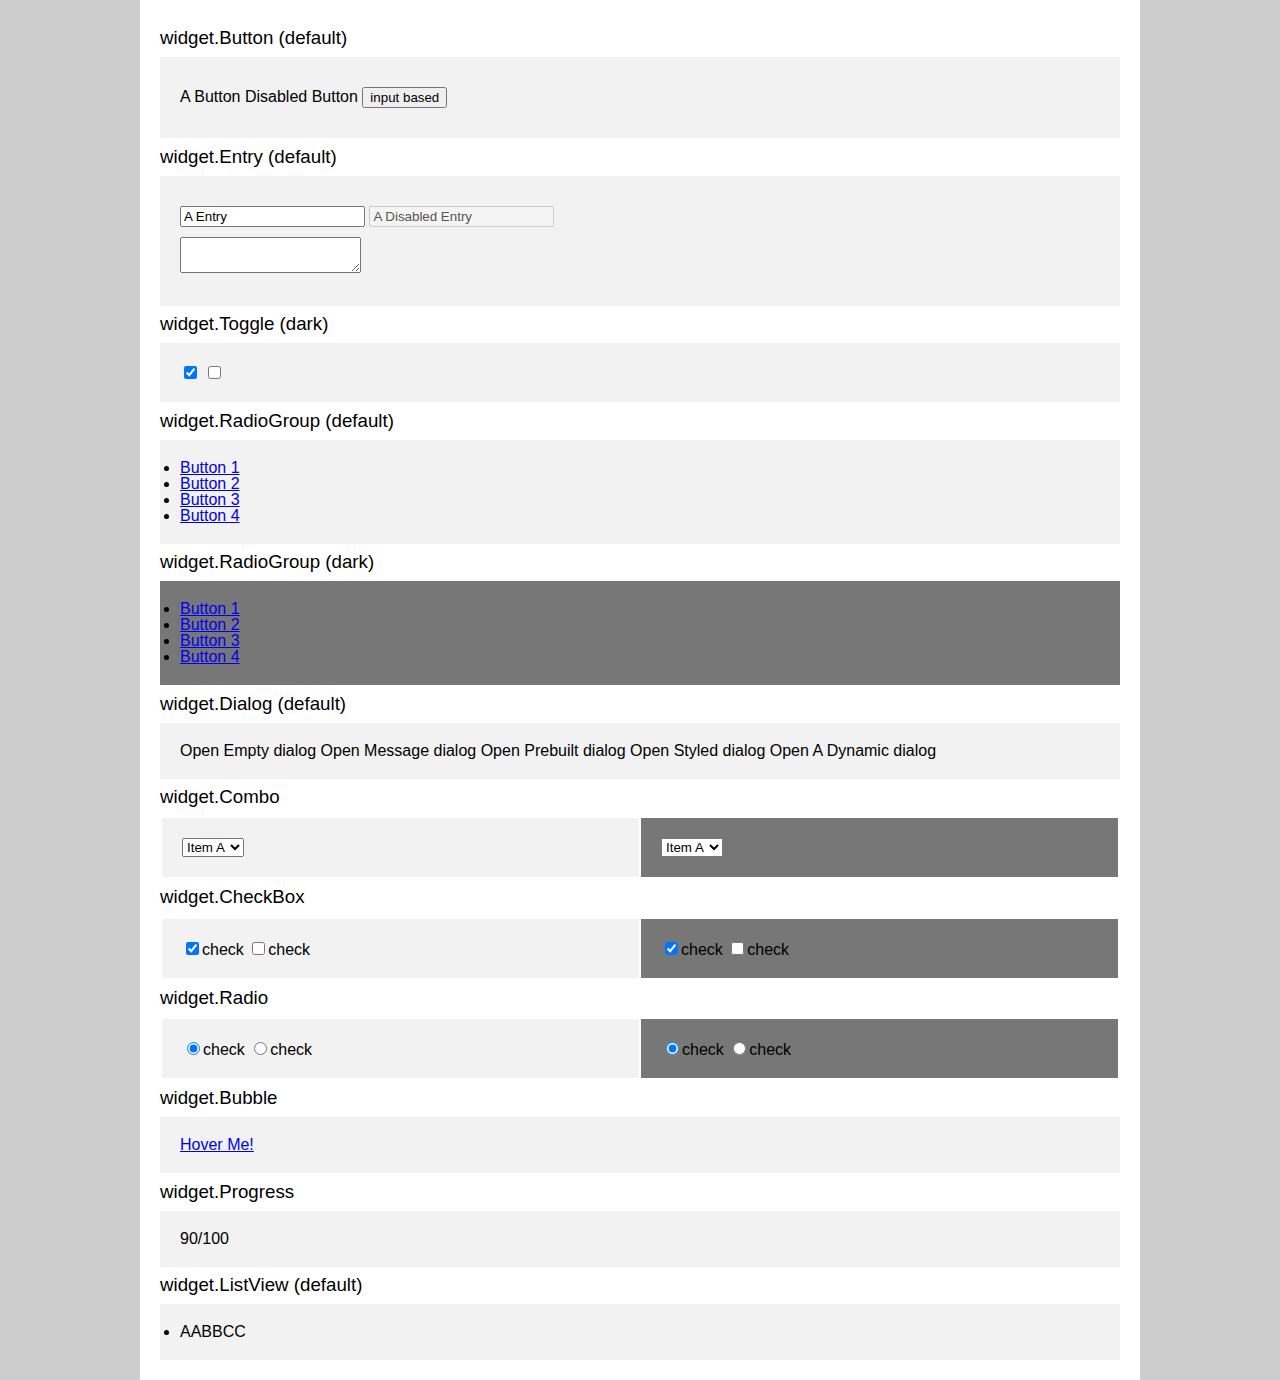
==== mochi.html @ 3db14fc2 "first blood." ====
<!DOCTYPE html>
<html xmlns="http://www.w3.org/1999/xhtml" xml:lang="en-US" lang="en-US">
<head>
    <meta http-equiv="content-type" content="text/html; charset=utf-8" />
    <title>hotot.widget test page</title>
    <link rel="stylesheet" href="css/mochi.css" type="text/css" media="screen" /> 
    <style>
html, body, div, span, applet, object, iframe,
h1, h2, h3, h4, h5, h6, p, blockquote, pre,
a, abbr, acronym, address, big, cite, code,
del, dfn, em, font, img, ins, kbd, q, s, samp,
small, strike, strong, sub, sup, tt, var,
b, u, i, center,
dl, dt, dd, ol, ul, li,
fieldset, form, label, legend,
table, caption, tbody, tfoot, thead, tr, th, td {
    background: transparent;
    border: 0;
    margin: 0;
    padding: 0;
    vertical-align: baseline;
    -webkit-font-smoothing: antialiased;
}
body {
    line-height: 1;
    background: #ccc;
    font-family: Droid Sans Fallback, WenQuanYi Micro Hei, Sans, Microsoft Yahei, Simhei, Simsun;
}
h1, h2, h3, h4, h5, h6 {
    margin: 0.5em 0;
    font-weight: normal;
}
#content {
    background: #fff;
    padding: 20px;
    width: 960px;
    margin: 0 auto;
    font-family: sans-serif;
}
#content p {
	margin: 10px 0;
}
.pane {
    padding: 20px;
}
    </style>    
		<script type="text/javascript" src="js/jquery.js"></script>
		<script type="text/javascript" src="js/mochi.js"></script>
</head>
<body>
<div id="container">
    <div id="content">
        <h3>widget.Button (default)</h3>
        <div class="pane" style="background-color: #f2f2f2">
					<p>
						<a class="mochi_button">
							A Button
						</a>
            <a class="mochi_button disabled">Disabled Button</a>
            <input type="button" class="mochi_button" value="input based"/>
					</p>
        </div>
        <h3>widget.Entry (default)</h3>
        <div class="pane" style="background-color: #f2f2f2">
					<p>
            <input type="text" class="mochi_entry" value="A Entry"/>
            <input type="text" class="mochi_entry disabled" disabled="true" value="A Disabled Entry"/>
					</p>
					<p>
            <textarea class="mochi_textarea"></textarea>
					</p>
        </div>
        <h3>widget.Toggle (dark)</h3>
        <div class="pane" style="background-color: #f2f2f2">
					<input type="checkbox" class="mochi_toggle" checked/>
					<input type="checkbox" class="mochi_toggle"/>
        </div>
        <h3>widget.RadioGroup (default)</h3>
        <div class="pane" style="background-color: #f2f2f2">
        <ul id="group1" class="radio_group">
            <li><a class="radio_group_btn first selected"
                    href="#">Button 1</a>
            </li><li>
                <a class="radio_group_btn" 
                    href="javascript:void(0)">Button 2</a>
            </li><li>
                <a class="radio_group_btn" href="#">Button 3</a>
            </li><li>
                <a class="radio_group_btn last" href="#">Button 4</a>
            </li>
        </ul>
        </div>
        <h3>widget.RadioGroup (dark)</h3>
        <div class="pane" style="background-color: #777">
        <ul id="group2" class="radio_group dark">
            <li><a class="radio_group_btn first selected"
                   href="#">Button 1</a>
            </li><li>
                <a class="radio_group_btn" 
                    href="javascript:void(0)">Button 2</a>
            </li><li>
                <a class="radio_group_btn" href="#">Button 3</a>
            </li><li>
                <a class="radio_group_btn last" href="#">Button 4</a>
            </li>
        </ul>
        </div>
        <h3>widget.Dialog (default)</h3>
        <div class="pane" style="background-color: #f2f2f2">
            <a class="button" id="open_dlg1_btn">Open Empty dialog</a>
            <a class="button" id="open_dlg21_btn">Open Message dialog</a>
            <a class="button" id="open_dlg22_btn">Open Prebuilt dialog</a>
            <a class="button" id="open_dlg3_btn">Open Styled dialog</a>
            <a class="button" id="open_dlg4_btn">Open A Dynamic dialog</a>
        </div>
        <h3>widget.Combo</h3>
        <table style="width: 100%">
        <tr><td>
        <div class="pane" style="background-color: #f2f2f2">
            <select class="combo">
                <option class="menu_item">Item A</option>
                <option class="menu_item">Item B</option>
                <option class="menu_item">Item C</option>
                <option class="menu_item">Item D</option>
            </select>
        </div>
        </td><td>
        <div class="pane" style="background-color: #777">
            <select class="combo dark">
                <option class="menu_item">Item A</option>
                <option class="menu_item">Item B</option>
                <option class="menu_item">Item C</option>
                <option class="menu_item">Item D</option>
            </select>
        </div>
        </td></tr>
        </table>

        <h3>widget.CheckBox</h3>
        <table style="width: 100%">
        <tr><td>
        <div class="pane" style="background-color: #f2f2f2">
            <input type="checkbox" class="checkbox" checked/><label class="label">check</label>
            <input type="checkbox" class="checkbox"/><label class="label">check</label>
        </div>
        </td><td>
        <div class="pane" style="background-color: #777">
            <input type="checkbox" class="checkbox dark" checked/><label class="label dark">check</label>
            <input type="checkbox" class="checkbox dark"/><label class="label dark">check</label>
        </div>
        </td></tr>
        </table>

        <h3>widget.Radio</h3>
        <table style="width: 100%">
        <tr><td>
        <div class="pane" style="background-color: #f2f2f2">
            <input type="radio" class="radio" name="radio1" checked/><label class="label">check</label>
            <input type="radio" class="radio" name="radio1"/><label class="label">check</label>
        </div>
        </td><td>
        <div class="pane" style="background-color: #777">
            <input type="radio" class="radio dark" name="radio2" checked/><label class="label dark">check</label>
            <input type="radio" class="radio dark" name="radio2" /><label class="label dark">check</label>
        </div>
        </td></tr>
        </table>

        <h3>widget.Bubble</h3>
        <div class="pane" style="background-color: #f2f2f2">
        <a id="bubble_target1" href="#">Hover Me!</a>
        </div>
        
        <h3>widget.Progress</h3>
        <div class="pane" style="background-color: #f2f2f2">
        <div id="progress1" class="progress_bar" value="0.9" href="#">
            <div class="progress_bar_container">
                <div class="progress_bar_label">90/100</div>
                <div class="progress_bar_indicator"></div>
            </div>
        </div>
        </div>

        <h3 id="widget-listview">widget.ListView (default)</h3>
        <div class="pane" style="background-color: #f2f2f2">
        <div id="listview1" class="listview">
            <ul class="listview_container">
                <li class="listview_item">
                    AABBCC
                </li>
            </ul>
        </div>
        </div>
   </div>
</div>

</body>
</html>
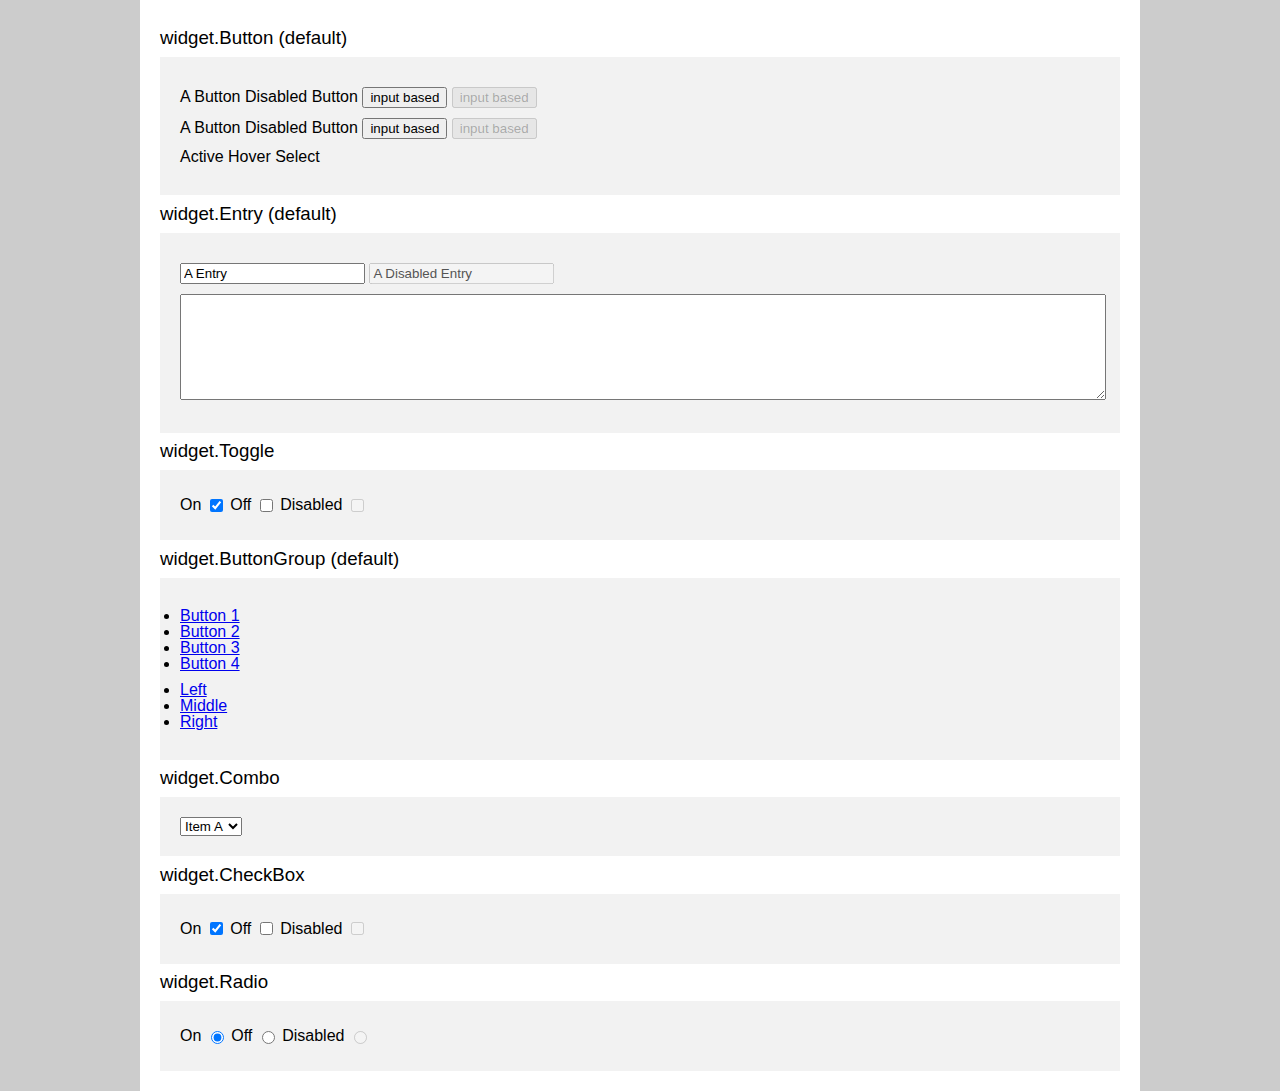
==== commit 334a99f8: "checkbox and radio" ====
--- a/mochi.html
+++ b/mochi.html
@@ -1,199 +1,164 @@
 <!DOCTYPE html>
 <html xmlns="http://www.w3.org/1999/xhtml" xml:lang="en-US" lang="en-US">
-<head>
-    <meta http-equiv="content-type" content="text/html; charset=utf-8" />
-    <title>hotot.widget test page</title>
-    <link rel="stylesheet" href="css/mochi.css" type="text/css" media="screen" /> 
-    <style>
-html, body, div, span, applet, object, iframe,
-h1, h2, h3, h4, h5, h6, p, blockquote, pre,
-a, abbr, acronym, address, big, cite, code,
-del, dfn, em, font, img, ins, kbd, q, s, samp,
-small, strike, strong, sub, sup, tt, var,
-b, u, i, center,
-dl, dt, dd, ol, ul, li,
-fieldset, form, label, legend,
-table, caption, tbody, tfoot, thead, tr, th, td {
-    background: transparent;
-    border: 0;
-    margin: 0;
-    padding: 0;
-    vertical-align: baseline;
-    -webkit-font-smoothing: antialiased;
-}
-body {
-    line-height: 1;
-    background: #ccc;
-    font-family: Droid Sans Fallback, WenQuanYi Micro Hei, Sans, Microsoft Yahei, Simhei, Simsun;
-}
-h1, h2, h3, h4, h5, h6 {
-    margin: 0.5em 0;
-    font-weight: normal;
-}
-#content {
-    background: #fff;
-    padding: 20px;
-    width: 960px;
-    margin: 0 auto;
-    font-family: sans-serif;
-}
-#content p {
-	margin: 10px 0;
-}
-.pane {
-    padding: 20px;
-}
-    </style>    
+	<head>
+		<meta http-equiv="content-type" content="text/html; charset=utf-8" />
+		<title>Mochi Widget Set</title>
+		<link rel="stylesheet" href="css/mochi.css" type="text/css" media="screen" /> 
+		<style>
+			html, body, div, span, applet, object, iframe,
+			h1, h2, h3, h4, h5, h6, p, blockquote, pre,
+			a, abbr, acronym, address, big, cite, code,
+			del, dfn, em, font, img, ins, kbd, q, s, samp,
+			small, strike, strong, sub, sup, tt, var,
+			b, u, i, center,
+			dl, dt, dd, ol, ul, li,
+			fieldset, form, label, legend,
+			table, caption, tbody, tfoot, thead, tr, th, td {
+				background: transparent;
+				border: 0;
+				margin: 0;
+				padding: 0;
+				vertical-align: baseline;
+				-webkit-font-smoothing: antialiased;
+			}
+			body {
+				line-height: 1;
+				background: #ccc;
+				font-family: Droid Sans Fallback, WenQuanYi Micro Hei, Sans, Microsoft Yahei, Simhei, Simsun;
+			}
+			h1, h2, h3, h4, h5, h6 {
+				margin: 0.5em 0;
+				font-weight: normal;
+			}
+			#content {
+				background: #fff;
+				padding: 20px;
+				width: 960px;
+				margin: 0 auto;
+				font-family: sans-serif;
+			}
+			#content p {
+				margin: 10px 0;
+			}
+			.pane {
+				padding: 20px;
+			}
+			.pane > * {
+				vertical-align: middle;
+			}
+			label {
+				display: inline-block;
+				height: 30px;
+				line-height: 30px;
+			}
+		</style>    
 		<script type="text/javascript" src="js/jquery.js"></script>
 		<script type="text/javascript" src="js/mochi.js"></script>
-</head>
-<body>
-<div id="container">
-    <div id="content">
-        <h3>widget.Button (default)</h3>
-        <div class="pane" style="background-color: #f2f2f2">
+	</head>
+	<body>
+		<div id="container">
+			<div id="content">
+				<h3>widget.Button (default)</h3>
+				<div class="pane" style="background-color: #f2f2f2">
 					<p>
-						<a class="mochi_button">
-							A Button
-						</a>
-            <a class="mochi_button disabled">Disabled Button</a>
-            <input type="button" class="mochi_button" value="input based"/>
-					</p>
-        </div>
-        <h3>widget.Entry (default)</h3>
-        <div class="pane" style="background-color: #f2f2f2">
-					<p>
-            <input type="text" class="mochi_entry" value="A Entry"/>
-            <input type="text" class="mochi_entry disabled" disabled="true" value="A Disabled Entry"/>
+					<a class="mochi_button">A Button</a>
+					<a class="mochi_button" disabled>Disabled Button</a>
+					<input type="button" class="mochi_button" value="input based"/>
+					<input type="button" class="mochi_button" value="input based" disabled/>
 					</p>
 					<p>
-            <textarea class="mochi_textarea"></textarea>
+					<a class="mochi_button round">A Button</a>
+					<a class="mochi_button round" disabled>Disabled Button</a>
+					<input type="button" class="mochi_button round" value="input based"/>
+					<input type="button" class="mochi_button round" value="input based" disabled/>
 					</p>
-        </div>
-        <h3>widget.Toggle (dark)</h3>
-        <div class="pane" style="background-color: #f2f2f2">
+					<p>
+						<a class="mochi_button mochi_button_active">Active</a>
+						<a class="mochi_button mochi_button_hover">Hover</a>
+						<a class="mochi_button mochi_button_select">Select</a>
+					</p>
+				</div>
+				<h3>widget.Entry (default)</h3>
+				<div class="pane" style="background-color: #f2f2f2">
+					<p>
+					<input type="text" class="mochi_entry" value="A Entry"/>
+					<input type="text" class="mochi_entry" disabled value="A Disabled Entry"/>
+					</p>
+					<p>
+					<textarea class="mochi_textarea" style="width:100%;height:100px;"></textarea>
+					</p>
+				</div>
+				<h3>widget.Toggle</h3>
+				<div class="pane" style="background-color: #f2f2f2">
+					<label for="">On</label>
 					<input type="checkbox" class="mochi_toggle" checked/>
+					<label for="">Off</label>
 					<input type="checkbox" class="mochi_toggle"/>
-        </div>
-        <h3>widget.RadioGroup (default)</h3>
-        <div class="pane" style="background-color: #f2f2f2">
-        <ul id="group1" class="radio_group">
-            <li><a class="radio_group_btn first selected"
-                    href="#">Button 1</a>
-            </li><li>
-                <a class="radio_group_btn" 
-                    href="javascript:void(0)">Button 2</a>
-            </li><li>
-                <a class="radio_group_btn" href="#">Button 3</a>
-            </li><li>
-                <a class="radio_group_btn last" href="#">Button 4</a>
-            </li>
-        </ul>
-        </div>
-        <h3>widget.RadioGroup (dark)</h3>
-        <div class="pane" style="background-color: #777">
-        <ul id="group2" class="radio_group dark">
-            <li><a class="radio_group_btn first selected"
-                   href="#">Button 1</a>
-            </li><li>
-                <a class="radio_group_btn" 
-                    href="javascript:void(0)">Button 2</a>
-            </li><li>
-                <a class="radio_group_btn" href="#">Button 3</a>
-            </li><li>
-                <a class="radio_group_btn last" href="#">Button 4</a>
-            </li>
-        </ul>
-        </div>
-        <h3>widget.Dialog (default)</h3>
-        <div class="pane" style="background-color: #f2f2f2">
-            <a class="button" id="open_dlg1_btn">Open Empty dialog</a>
-            <a class="button" id="open_dlg21_btn">Open Message dialog</a>
-            <a class="button" id="open_dlg22_btn">Open Prebuilt dialog</a>
-            <a class="button" id="open_dlg3_btn">Open Styled dialog</a>
-            <a class="button" id="open_dlg4_btn">Open A Dynamic dialog</a>
-        </div>
-        <h3>widget.Combo</h3>
-        <table style="width: 100%">
-        <tr><td>
-        <div class="pane" style="background-color: #f2f2f2">
-            <select class="combo">
-                <option class="menu_item">Item A</option>
-                <option class="menu_item">Item B</option>
-                <option class="menu_item">Item C</option>
-                <option class="menu_item">Item D</option>
-            </select>
-        </div>
-        </td><td>
-        <div class="pane" style="background-color: #777">
-            <select class="combo dark">
-                <option class="menu_item">Item A</option>
-                <option class="menu_item">Item B</option>
-                <option class="menu_item">Item C</option>
-                <option class="menu_item">Item D</option>
-            </select>
-        </div>
-        </td></tr>
-        </table>
+					<label for="">Disabled</label>
+					<input type="checkbox" class="mochi_toggle" disabled="true"/>
+				</div>
+				<h3>widget.ButtonGroup (default)</h3>
+				<div class="pane" style="background-color: #f2f2f2">
+					<p>
+					<ul id="group1" class="mochi_button_group">
+						<li><a class="mochi_button_group_item selected"
+							href="javascript:void(0)" name="group1">Button 1</a>
+						</li><li>
+						<a class="mochi_button_group_item" 
+							href="javascript:void(0)" name="group1">Button 2</a>
+						</li><li>
+						<a class="mochi_button_group_item" 
+							href="javascript:void(0)" name="group1">Button 3</a>
+						</li><li>
+						<a class="mochi_button_group_item" 
+							href="javascript:void(0)" name="group1">Button 4</a>
+						</li>
+					</ul>
+					</p>
+					<p>	<ul id="group2" class="mochi_button_group round">
+						<li><a class="mochi_button_group_item selected"
+							href="javascript:void(0)" name="group2">Left</a>
+						</li><li>
+						<a class="mochi_button_group_item" 
+							href="javascript:void(0)" name="group2">Middle</a>
+						</li><li>
+						<a class="mochi_button_group_item" 
+							href="javascript:void(0)" name="group2">Right</a>
+						</li>
+					</ul>
+					</p>
+				</div>
+				<h3>widget.Combo</h3>
+				<div class="pane" style="background-color: #f2f2f2">
+					<select class="mochi_combo">
+						<option class="menu_item">Item A</option>
+						<option class="menu_item">Item B</option>
+						<option class="menu_item">Item C</option>
+						<option class="menu_item">Item D</option>
+					</select>
+				</div>
 
-        <h3>widget.CheckBox</h3>
-        <table style="width: 100%">
-        <tr><td>
-        <div class="pane" style="background-color: #f2f2f2">
-            <input type="checkbox" class="checkbox" checked/><label class="label">check</label>
-            <input type="checkbox" class="checkbox"/><label class="label">check</label>
-        </div>
-        </td><td>
-        <div class="pane" style="background-color: #777">
-            <input type="checkbox" class="checkbox dark" checked/><label class="label dark">check</label>
-            <input type="checkbox" class="checkbox dark"/><label class="label dark">check</label>
-        </div>
-        </td></tr>
-        </table>
+				<h3>widget.CheckBox</h3>
+				<div class="pane" style="background-color: #f2f2f2">
+					<label for="">On</label>
+					<input type="checkbox" class="mochi_checkbox" checked/>
+					<label for="">Off</label>
+					<input type="checkbox" class="mochi_checkbox"/>
+					<label for="">Disabled</label>
+					<input type="checkbox" class="mochi_checkbox" disabled="true"/>
+				</div>
 
-        <h3>widget.Radio</h3>
-        <table style="width: 100%">
-        <tr><td>
-        <div class="pane" style="background-color: #f2f2f2">
-            <input type="radio" class="radio" name="radio1" checked/><label class="label">check</label>
-            <input type="radio" class="radio" name="radio1"/><label class="label">check</label>
-        </div>
-        </td><td>
-        <div class="pane" style="background-color: #777">
-            <input type="radio" class="radio dark" name="radio2" checked/><label class="label dark">check</label>
-            <input type="radio" class="radio dark" name="radio2" /><label class="label dark">check</label>
-        </div>
-        </td></tr>
-        </table>
-
-        <h3>widget.Bubble</h3>
-        <div class="pane" style="background-color: #f2f2f2">
-        <a id="bubble_target1" href="#">Hover Me!</a>
-        </div>
-        
-        <h3>widget.Progress</h3>
-        <div class="pane" style="background-color: #f2f2f2">
-        <div id="progress1" class="progress_bar" value="0.9" href="#">
-            <div class="progress_bar_container">
-                <div class="progress_bar_label">90/100</div>
-                <div class="progress_bar_indicator"></div>
-            </div>
-        </div>
-        </div>
-
-        <h3 id="widget-listview">widget.ListView (default)</h3>
-        <div class="pane" style="background-color: #f2f2f2">
-        <div id="listview1" class="listview">
-            <ul class="listview_container">
-                <li class="listview_item">
-                    AABBCC
-                </li>
-            </ul>
-        </div>
-        </div>
-   </div>
-</div>
-
-</body>
+				<h3>widget.Radio</h3>
+				<div class="pane" style="background-color: #f2f2f2">
+					<label for="">On</label>
+					<input type="radio" class="mochi_radio" name="radio1" checked/>
+					<label for="">Off</label>
+					<input type="radio" class="mochi_radio" name="radio1"/>
+					<label for="">Disabled</label>
+					<input type="radio" class="mochi_radio" name="radio1" disabled/>
+				</div>
+			</div>
+		</div>
+	</body>
 </html>
 
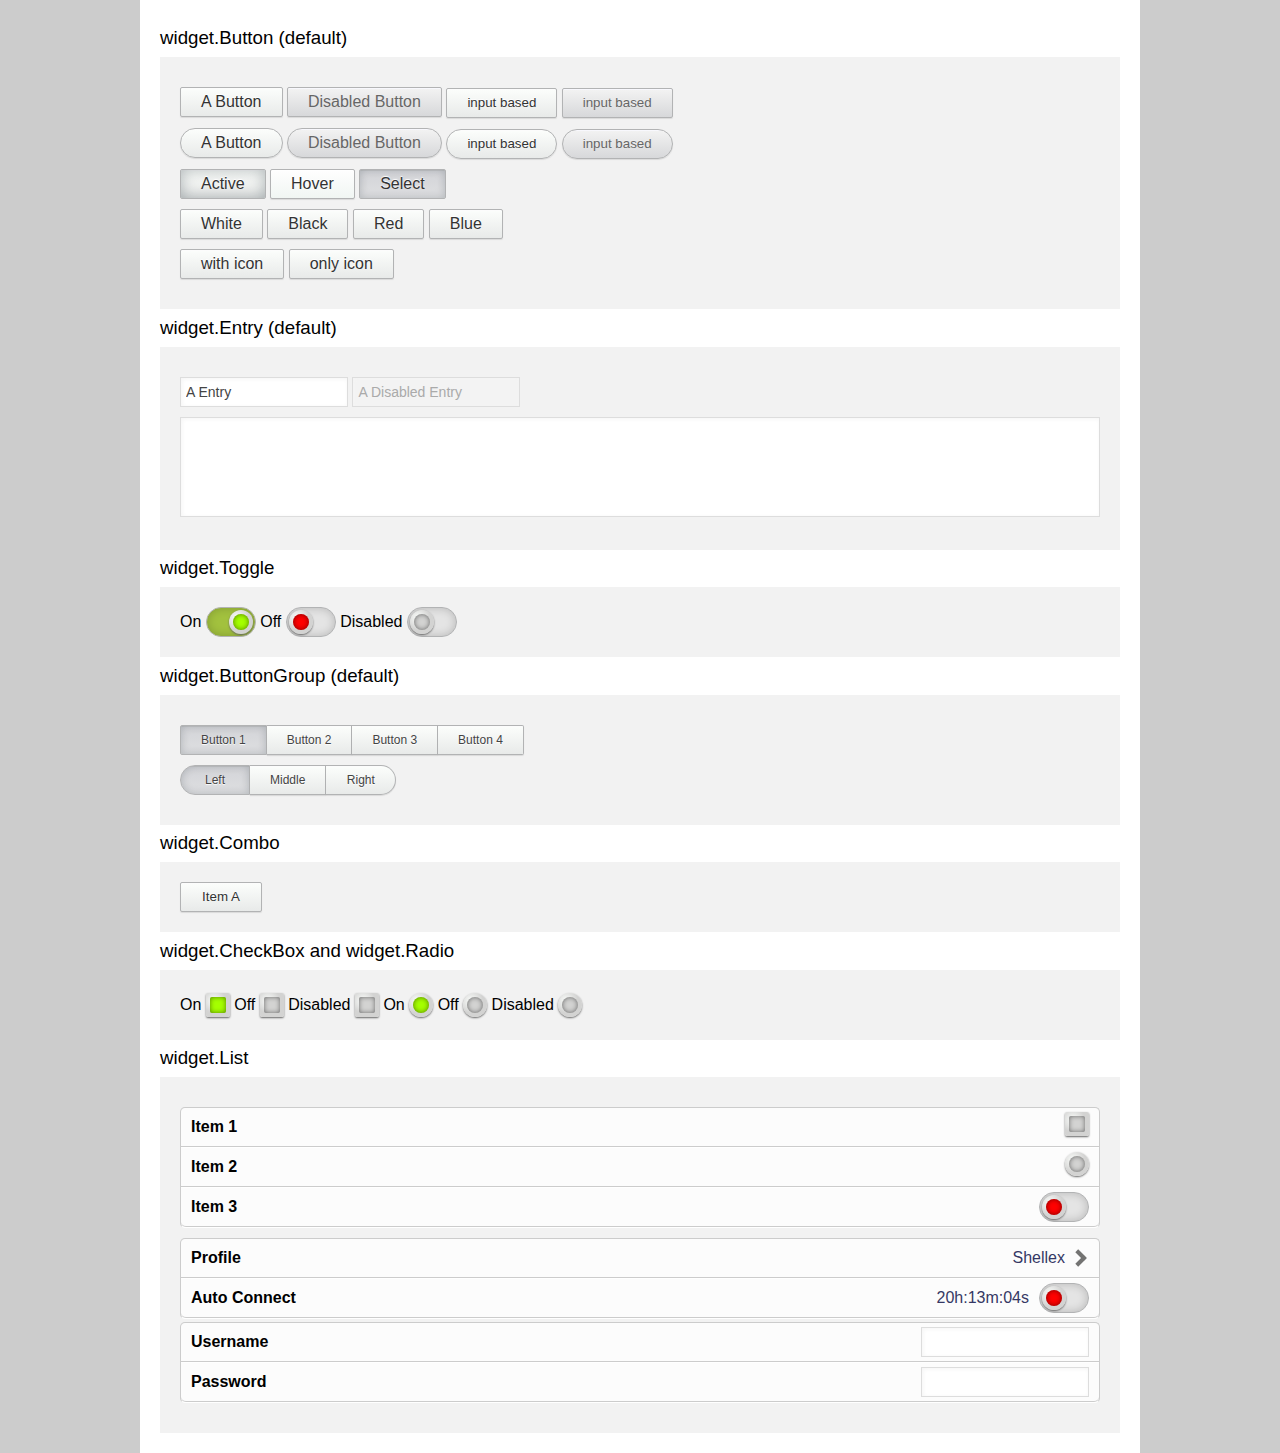
==== commit d633fb30: "icon support" ====
--- a/mochi.html
+++ b/mochi.html
@@ -77,6 +77,16 @@
 						<a class="mochi_button mochi_button_hover">Hover</a>
 						<a class="mochi_button mochi_button_select">Select</a>
 					</p>
+					<p>
+						<a class="mochi_button">White</a>
+						<a class="mochi_button black">Black</a>
+						<a class="mochi_button red">Red</a>
+						<a class="mochi_button blue">Blue</a>
+					</p>
+					<p>
+						<a class="mochi_button has_icon">with icon</a>
+						<a class="mochi_button only_icon">only icon</a>
+					</p>
 				</div>
 				<h3>widget.Entry (default)</h3>
 				<div class="pane" style="background-color: #f2f2f2">
@@ -138,7 +148,7 @@
 					</select>
 				</div>
 
-				<h3>widget.CheckBox</h3>
+				<h3>widget.CheckBox and widget.Radio</h3>
 				<div class="pane" style="background-color: #f2f2f2">
 					<label for="">On</label>
 					<input type="checkbox" class="mochi_checkbox" checked/>
@@ -146,10 +156,7 @@
 					<input type="checkbox" class="mochi_checkbox"/>
 					<label for="">Disabled</label>
 					<input type="checkbox" class="mochi_checkbox" disabled="true"/>
-				</div>
-
-				<h3>widget.Radio</h3>
-				<div class="pane" style="background-color: #f2f2f2">
+					
 					<label for="">On</label>
 					<input type="radio" class="mochi_radio" name="radio1" checked/>
 					<label for="">Off</label>
@@ -157,6 +164,52 @@
 					<label for="">Disabled</label>
 					<input type="radio" class="mochi_radio" name="radio1" disabled/>
 				</div>
+
+				<h3>widget.List</h3>
+				<div class="pane" style="background-color: #f2f2f2">
+					<p>
+					<ul class="mochi_list">
+						<li class="mochi_list_item">
+							<input type="checkbox" class="mochi_checkbox widget"/>
+							<label for="" class="label">Item 1</label>
+						</li>
+						<li class="mochi_list_item">
+							<input type="checkbox" class="mochi_radio widget"/>
+							<label for="" class="label">Item 2</label>
+						</li>
+						<li class="mochi_list_item">
+							<input type="checkbox" class="mochi_toggle widget"/>
+							<label for="" class="label">Item 3</label>
+						</li>
+					</ul>
+					</p>
+					<p>
+					<ul class="mochi_list">
+						<li class="mochi_list_item with_trigger">
+						<a class="trigger">
+							<span class="more widget" href="#"></span>
+							<label class="value">Shellex</label>
+							<label for="" class="label">Profile</label>
+						</a>
+						</li>
+						<li class="mochi_list_item">
+							<input type="checkbox" class="mochi_toggle widget"/>
+							<label class="value">20h:13m:04s</label>
+							<label for="" class="label">Auto Connect</label>
+						</li>
+					</ul>
+					<ul class="mochi_list">
+						<li class="mochi_list_item">
+							<input type="text" class="mochi_entry widget"/>
+							<label for="" class="label">Username</label>
+						</li>
+						<li class="mochi_list_item">
+							<input type="password" class="mochi_entry widget"/>
+							<label for="" class="label">Password</label>
+						</li>
+					</ul>
+					</p>
+				</div>
 			</div>
 		</div>
 	</body>
--- a/css/mochi.css
+++ b/css/mochi.css
@@ -0,0 +1 @@
+input[type="button"],input[type="submit"],input[type="mochi_checkbox"]{-webkit-appearance:none}.gradient_clear{background:#fbfdfb;background:-moz-linear-gradient(top,#fcfcfc 2%,#fbfdfb 4%,#e8eae9 100%);background:-webkit-gradient(linear,left top,left bottom,color-stop(2%,#fcfcfc),color-stop(4%,#fbfdfb),color-stop(100%,#e8eae9));background:-webkit-linear-gradient(top,#fcfcfc 2%,#fbfdfb 4%,#e8eae9 100%);background:-o-linear-gradient(top,#fcfcfc 2%,#fbfdfb 4%,#e8eae9 100%);background:-ms-linear-gradient(top,#fcfcfc 2%,#fbfdfb 4%,#e8eae9 100%);background:linear-gradient(top,#fcfcfc 2%,#fbfdfb 4%,#e8eae9 100%);filter:progid:dximagetransform.microsoft.gradient(startColorstr='@from',endColorstr='@to',GradientType=0)}.touchable{-moz-user-select:none;-khtml-user-select:none;user-select:none;-moz-box-sizing:border-box;-webkit-box-sizing:border-box;box-sizing:border-box;height:30px;line-height:28px;font-family:'Lucida Grande','Lucida Sans Unicode',Helvetica,Arial,sans-serif;outline:0;cursor:pointer;-moz-transition:all .2s ease-out;-o-transition:all .2s ease-out;-webkit-transition:all .2s ease-out;transition:all .2s ease-out}.touchable *{cursor:pointer}.editable{-moz-box-sizing:border-box;-webkit-box-sizing:border-box;box-sizing:border-box;font-size:14px;min-width:70px;height:30px;outline:0;font-family:Helvetica,Arial,sans-serif}.button_like{background:#fbfdfb;background:-moz-linear-gradient(top,#fcfcfc 2%,#fbfdfb 4%,#e8eae9 100%);background:-webkit-gradient(linear,left top,left bottom,color-stop(2%,#fcfcfc),color-stop(4%,#fbfdfb),color-stop(100%,#e8eae9));background:-webkit-linear-gradient(top,#fcfcfc 2%,#fbfdfb 4%,#e8eae9 100%);background:-o-linear-gradient(top,#fcfcfc 2%,#fbfdfb 4%,#e8eae9 100%);background:-ms-linear-gradient(top,#fcfcfc 2%,#fbfdfb 4%,#e8eae9 100%);background:linear-gradient(top,#fcfcfc 2%,#fbfdfb 4%,#e8eae9 100%);filter:progid:dximagetransform.microsoft.gradient(startColorstr='@from',endColorstr='@to',GradientType=0);-moz-border-radius:2px;-webkit-border-radius:2px;border-radius:2px;-moz-box-shadow:0 1px 1px rgba(0,0,0,0.1);-webkit-box-shadow:0 1px 1px rgba(0,0,0,0.1);box-shadow:0 1px 1px rgba(0,0,0,0.1);border:1px #b2b3b4 solid;color:#333;-webkit-font-smoothing:antialiased;text-decoration:none;text-shadow:0 -1px 1px #fff}.mochi_button{background:#fbfdfb;background:-moz-linear-gradient(top,#fcfcfc 2%,#fbfdfb 4%,#e8eae9 100%);background:-webkit-gradient(linear,left top,left bottom,color-stop(2%,#fcfcfc),color-stop(4%,#fbfdfb),color-stop(100%,#e8eae9));background:-webkit-linear-gradient(top,#fcfcfc 2%,#fbfdfb 4%,#e8eae9 100%);background:-o-linear-gradient(top,#fcfcfc 2%,#fbfdfb 4%,#e8eae9 100%);background:-ms-linear-gradient(top,#fcfcfc 2%,#fbfdfb 4%,#e8eae9 100%);background:linear-gradient(top,#fcfcfc 2%,#fbfdfb 4%,#e8eae9 100%);filter:progid:dximagetransform.microsoft.gradient(startColorstr='@from',endColorstr='@to',GradientType=0);-moz-border-radius:2px;-webkit-border-radius:2px;border-radius:2px;-moz-box-shadow:0 1px 1px rgba(0,0,0,0.1);-webkit-box-shadow:0 1px 1px rgba(0,0,0,0.1);box-shadow:0 1px 1px rgba(0,0,0,0.1);border:1px #b2b3b4 solid;color:#333;-webkit-font-smoothing:antialiased;text-decoration:none;text-shadow:0 -1px 1px #fff;-moz-user-select:none;-khtml-user-select:none;user-select:none;-moz-box-sizing:border-box;-webkit-box-sizing:border-box;box-sizing:border-box;height:30px;line-height:28px;font-family:'Lucida Grande','Lucida Sans Unicode',Helvetica,Arial,sans-serif;outline:0;cursor:pointer;-moz-transition:all .2s ease-out;-o-transition:all .2s ease-out;-webkit-transition:all .2s ease-out;transition:all .2s ease-out;display:inline-block;text-align:center;padding:0 20px;min-width:70px}.mochi_button *{cursor:pointer}.mochi_button:hover,.mochi_button_hover{background:#fefefe;background:-moz-linear-gradient(top,#fff 2%,#fefefe 4%,#f1f6f3 100%);background:-webkit-gradient(linear,left top,left bottom,color-stop(2%,#fff),color-stop(4%,#fefefe),color-stop(100%,#f1f6f3));background:-webkit-linear-gradient(top,#fff 2%,#fefefe 4%,#f1f6f3 100%);background:-o-linear-gradient(top,#fff 2%,#fefefe 4%,#f1f6f3 100%);background:-ms-linear-gradient(top,#fff 2%,#fefefe 4%,#f1f6f3 100%);background:linear-gradient(top,#fff 2%,#fefefe 4%,#f1f6f3 100%);filter:progid:dximagetransform.microsoft.gradient(startColorstr='@from',endColorstr='@to',GradientType=0)}.mochi_button:active,.mochi_button_active{-moz-box-shadow:inset 0 0 15px rgba(0,20,30,0.3);-webkit-box-shadow:inset 0 0 15px rgba(0,20,30,0.3);box-shadow:inset 0 0 15px rgba(0,20,30,0.3)}.mochi_button_select{-moz-box-shadow:inset 0 0 8px rgba(0,20,30,0.2);-webkit-box-shadow:inset 0 0 8px rgba(0,20,30,0.2);box-shadow:inset 0 0 8px rgba(0,20,30,0.2);background:#d3d4d8;background:-moz-linear-gradient(top,#c6c7c9 2%,#d3d4d8 4%,#dedfe1 100%);background:-webkit-gradient(linear,left top,left bottom,color-stop(2%,#c6c7c9),color-stop(4%,#d3d4d8),color-stop(100%,#dedfe1));background:-webkit-linear-gradient(top,#c6c7c9 2%,#d3d4d8 4%,#dedfe1 100%);background:-o-linear-gradient(top,#c6c7c9 2%,#d3d4d8 4%,#dedfe1 100%);background:-ms-linear-gradient(top,#c6c7c9 2%,#d3d4d8 4%,#dedfe1 100%);background:linear-gradient(top,#c6c7c9 2%,#d3d4d8 4%,#dedfe1 100%);filter:progid:dximagetransform.microsoft.gradient(startColorstr='@from',endColorstr='@to',GradientType=0)}.mochi_button.round{-moz-border-radius:15px;-webkit-border-radius:15px;border-radius:15px}.mochi_button[disabled]{background:#f2f2f2;background:-moz-linear-gradient(top,#f8f8fd 2%,#f2f2f2 4%,#d7d8da 100%);background:-webkit-gradient(linear,left top,left bottom,color-stop(2%,#f8f8fd),color-stop(4%,#f2f2f2),color-stop(100%,#d7d8da));background:-webkit-linear-gradient(top,#f8f8fd 2%,#f2f2f2 4%,#d7d8da 100%);background:-o-linear-gradient(top,#f8f8fd 2%,#f2f2f2 4%,#d7d8da 100%);background:-ms-linear-gradient(top,#f8f8fd 2%,#f2f2f2 4%,#d7d8da 100%);background:linear-gradient(top,#f8f8fd 2%,#f2f2f2 4%,#d7d8da 100%);filter:progid:dximagetransform.microsoft.gradient(startColorstr='@from',endColorstr='@to',GradientType=0);-moz-box-shadow:0 1px 1px rgba(0,0,0,0.1);-webkit-box-shadow:0 1px 1px rgba(0,0,0,0.1);box-shadow:0 1px 1px rgba(0,0,0,0.1);color:#666;cursor:default;text-shadow:0 -1px #eee}.mochi_entry,.mochi_textarea{-moz-box-sizing:border-box;-webkit-box-sizing:border-box;box-sizing:border-box;font-size:14px;min-width:70px;height:30px;outline:0;font-family:Helvetica,Arial,sans-serif;background:#fff;border:1px solid #ddd;padding:2px 5px;outline:0;margin:0;color:#444;-moz-box-shadow:inset 1px 1px 4px #f4f4f4;-webkit-box-shadow:inset 1px 1px 4px #f4f4f4;box-shadow:inset 1px 1px 4px #f4f4f4}.mochi_entry:focus,.mochi_textarea:focus{border-color:#bbb}.mochi_entry[disabled],.mochi_entry[disabled]{color:#aaa;background-color:#f3f3f3}.mochi_textarea{resize:none}.mochi_toggle{-webkit-appearance:none;-moz-user-select:none;-khtml-user-select:none;user-select:none;-moz-box-sizing:border-box;-webkit-box-sizing:border-box;box-sizing:border-box;height:30px;line-height:28px;font-family:'Lucida Grande','Lucida Sans Unicode',Helvetica,Arial,sans-serif;outline:0;cursor:pointer;-moz-transition:all .2s ease-out;-o-transition:all .2s ease-out;-webkit-transition:all .2s ease-out;transition:all .2s ease-out;-moz-border-radius:15px;-webkit-border-radius:15px;border-radius:15px;background:#e4e4e4;width:50px;margin:0;-moz-box-shadow:inset 0 0 10px rgba(0,0,0,0.2);-webkit-box-shadow:inset 0 0 10px rgba(0,0,0,0.2);box-shadow:inset 0 0 10px rgba(0,0,0,0.2);border:1px solid #b2b3b4}.mochi_toggle *{cursor:pointer}.mochi_toggle[checked]{background:#a2c13e}.mochi_toggle:after,.mochi_toggle_button{-moz-user-select:none;-khtml-user-select:none;user-select:none;-moz-box-sizing:border-box;-webkit-box-sizing:border-box;box-sizing:border-box;height:30px;line-height:28px;font-family:'Lucida Grande','Lucida Sans Unicode',Helvetica,Arial,sans-serif;outline:0;cursor:pointer;-moz-transition:all .2s ease-out;-o-transition:all .2s ease-out;-webkit-transition:all .2s ease-out;transition:all .2s ease-out;-moz-border-radius:12px;-webkit-border-radius:12px;border-radius:12px;height:24px;width:24px;-moz-box-shadow:0 1px 2px #666;-webkit-box-shadow:0 1px 2px #666;box-shadow:0 1px 2px #666;display:block;content:" ";background:#fbfdfb;background:-webkit-radial-gradient(8px 8px,12px 12px,#fcfcfc 0,#fbfdfb 2%,#d3d3d2 100%);background:radial-gradient(8px 8px,12px 12px,#fcfcfc 0,#fbfdfb 2%,#d3d3d2 100%);margin-top:2px;margin-left:2px}.mochi_toggle:after *,.mochi_toggle_button *{cursor:pointer}.mochi_toggle[checked]:after,.mochi_toggle_button_checked{margin-left:22px}.mochi_toggle:hover:after,.mochi_toggle_button_hover{background:#fefefe;background:-webkit-radial-gradient(8px 8px,12px 12px,#fff 0,#fefefe 2%,#e8eae9 100%);background:radial-gradient(8px 8px,12px 12px,#fff 0,#fefefe 2%,#e8eae9 100%)}.mochi_toggle:before,.mochi_toggle_button_inner{-moz-user-select:none;-khtml-user-select:none;user-select:none;-moz-box-sizing:border-box;-webkit-box-sizing:border-box;box-sizing:border-box;height:30px;line-height:28px;font-family:'Lucida Grande','Lucida Sans Unicode',Helvetica,Arial,sans-serif;outline:0;cursor:pointer;-moz-transition:all .2s ease-out;-o-transition:all .2s ease-out;-webkit-transition:all .2s ease-out;transition:all .2s ease-out;-moz-border-radius:8px;-webkit-border-radius:8px;border-radius:8px;height:16px;width:16px;display:block;content:" ";background:#f00;float:left;margin-top:6px;margin-left:6px;-moz-box-shadow:inset 0 0 5px rgba(0,0,0,0.5);-webkit-box-shadow:inset 0 0 5px rgba(0,0,0,0.5);box-shadow:inset 0 0 5px rgba(0,0,0,0.5);-moz-transition:all .2s ease-out;-o-transition:all .2s ease-out;-webkit-transition:all .2s ease-out;transition:all .2s ease-out}.mochi_toggle:before *,.mochi_toggle_button_inner *{cursor:pointer}.mochi_toggle[checked]:before,.mochi_toggle_button_inner_checked{float:right;margin-right:6px;background:#a5ff00}.mochi_toggle[disabled]:before,.mochi_toggle_button_disabled{background:#d3d3d2}.mochi_button_group{margin:0;vertical-align:middle;padding:0}.mochi_button_group>li{padding:0;margin:0;list-style-type:none;display:inline-block;height:30px;margin-left:-1px}.mochi_button_group_item{background:#fbfdfb;background:-moz-linear-gradient(top,#fcfcfc 2%,#fbfdfb 4%,#e8eae9 100%);background:-webkit-gradient(linear,left top,left bottom,color-stop(2%,#fcfcfc),color-stop(4%,#fbfdfb),color-stop(100%,#e8eae9));background:-webkit-linear-gradient(top,#fcfcfc 2%,#fbfdfb 4%,#e8eae9 100%);background:-o-linear-gradient(top,#fcfcfc 2%,#fbfdfb 4%,#e8eae9 100%);background:-ms-linear-gradient(top,#fcfcfc 2%,#fbfdfb 4%,#e8eae9 100%);background:linear-gradient(top,#fcfcfc 2%,#fbfdfb 4%,#e8eae9 100%);filter:progid:dximagetransform.microsoft.gradient(startColorstr='@from',endColorstr='@to',GradientType=0);-moz-border-radius:2px;-webkit-border-radius:2px;border-radius:2px;-moz-box-shadow:0 1px 1px rgba(0,0,0,0.1);-webkit-box-shadow:0 1px 1px rgba(0,0,0,0.1);box-shadow:0 1px 1px rgba(0,0,0,0.1);border:1px #b2b3b4 solid;color:#333;-webkit-font-smoothing:antialiased;text-decoration:none;text-shadow:0 -1px 1px #fff;-moz-user-select:none;-khtml-user-select:none;user-select:none;-moz-box-sizing:border-box;-webkit-box-sizing:border-box;box-sizing:border-box;height:30px;line-height:28px;font-family:'Lucida Grande','Lucida Sans Unicode',Helvetica,Arial,sans-serif;outline:0;cursor:pointer;-moz-transition:all .2s ease-out;-o-transition:all .2s ease-out;-webkit-transition:all .2s ease-out;transition:all .2s ease-out;display:inline-block;text-align:center;padding:0 20px;min-width:70px;color:#444;border-width:1px 1px 1px 0;border-style:solid;border-color:#b2b3b4;border-left:none;margin-left:1px;-moz-border-radius:0;-webkit-border-radius:0;border-radius:0;text-decoration:none;font-size:12px;cursor:pointer;text-shadow:#fff 0 1px 1px}.mochi_button_group_item *{cursor:pointer}.mochi_button_group_item:hover,.mochi_button_group_item_hover{background:#fefefe;background:-moz-linear-gradient(top,#fff 2%,#fefefe 4%,#f1f6f3 100%);background:-webkit-gradient(linear,left top,left bottom,color-stop(2%,#fff),color-stop(4%,#fefefe),color-stop(100%,#f1f6f3));background:-webkit-linear-gradient(top,#fff 2%,#fefefe 4%,#f1f6f3 100%);background:-o-linear-gradient(top,#fff 2%,#fefefe 4%,#f1f6f3 100%);background:-ms-linear-gradient(top,#fff 2%,#fefefe 4%,#f1f6f3 100%);background:linear-gradient(top,#fff 2%,#fefefe 4%,#f1f6f3 100%);filter:progid:dximagetransform.microsoft.gradient(startColorstr='@from',endColorstr='@to',GradientType=0)}.mochi_button_group_item:active,.mochi_button_group_item_active{-moz-box-shadow:inset 0 0 15px rgba(0,20,30,0.3);-webkit-box-shadow:inset 0 0 15px rgba(0,20,30,0.3);box-shadow:inset 0 0 15px rgba(0,20,30,0.3)}.mochi_button_group_item.selected{-moz-box-shadow:inset 0 0 8px rgba(0,20,30,0.2);-webkit-box-shadow:inset 0 0 8px rgba(0,20,30,0.2);box-shadow:inset 0 0 8px rgba(0,20,30,0.2);background:#d3d4d8;background:-moz-linear-gradient(top,#c6c7c9 2%,#d3d4d8 4%,#dedfe1 100%);background:-webkit-gradient(linear,left top,left bottom,color-stop(2%,#c6c7c9),color-stop(4%,#d3d4d8),color-stop(100%,#dedfe1));background:-webkit-linear-gradient(top,#c6c7c9 2%,#d3d4d8 4%,#dedfe1 100%);background:-o-linear-gradient(top,#c6c7c9 2%,#d3d4d8 4%,#dedfe1 100%);background:-ms-linear-gradient(top,#c6c7c9 2%,#d3d4d8 4%,#dedfe1 100%);background:linear-gradient(top,#c6c7c9 2%,#d3d4d8 4%,#dedfe1 100%);filter:progid:dximagetransform.microsoft.gradient(startColorstr='@from',endColorstr='@to',GradientType=0)}.mochi_button_group>li:first-child>.mochi_button_group_item{border-top-left-radius:2px;border-bottom-left-radius:2px;border-left:1px #b2b3b4 solid}.mochi_button_group>li:last-child>.mochi_button_group_item{border-top-right-radius:2px;border-bottom-right-radius:2px}.mochi_button_group.round>li:first-child>.mochi_button_group_item{border-top-left-radius:15px;border-bottom-left-radius:15px;border-left:1px #b2b3b4 solid}.mochi_button_group.round>li:last-child>.mochi_button_group_item{border-top-right-radius:15px;border-bottom-right-radius:15px}.mochi_combo{-webkit-appearance:none;background:#fbfdfb;background:-moz-linear-gradient(top,#fcfcfc 2%,#fbfdfb 4%,#e8eae9 100%);background:-webkit-gradient(linear,left top,left bottom,color-stop(2%,#fcfcfc),color-stop(4%,#fbfdfb),color-stop(100%,#e8eae9));background:-webkit-linear-gradient(top,#fcfcfc 2%,#fbfdfb 4%,#e8eae9 100%);background:-o-linear-gradient(top,#fcfcfc 2%,#fbfdfb 4%,#e8eae9 100%);background:-ms-linear-gradient(top,#fcfcfc 2%,#fbfdfb 4%,#e8eae9 100%);background:linear-gradient(top,#fcfcfc 2%,#fbfdfb 4%,#e8eae9 100%);filter:progid:dximagetransform.microsoft.gradient(startColorstr='@from',endColorstr='@to',GradientType=0);-moz-border-radius:2px;-webkit-border-radius:2px;border-radius:2px;-moz-box-shadow:0 1px 1px rgba(0,0,0,0.1);-webkit-box-shadow:0 1px 1px rgba(0,0,0,0.1);box-shadow:0 1px 1px rgba(0,0,0,0.1);border:1px #b2b3b4 solid;color:#333;-webkit-font-smoothing:antialiased;text-decoration:none;text-shadow:0 -1px 1px #fff;-moz-user-select:none;-khtml-user-select:none;user-select:none;-moz-box-sizing:border-box;-webkit-box-sizing:border-box;box-sizing:border-box;height:30px;line-height:28px;font-family:'Lucida Grande','Lucida Sans Unicode',Helvetica,Arial,sans-serif;outline:0;cursor:pointer;-moz-transition:all .2s ease-out;-o-transition:all .2s ease-out;-webkit-transition:all .2s ease-out;transition:all .2s ease-out;display:inline-block;text-align:center;padding:0 20px;min-width:70px;min-width:70px}.mochi_combo *{cursor:pointer}.mochi_combo:hover,.mochi_combo_hover{background:#fefefe;background:-moz-linear-gradient(top,#fff 2%,#fefefe 4%,#f1f6f3 100%);background:-webkit-gradient(linear,left top,left bottom,color-stop(2%,#fff),color-stop(4%,#fefefe),color-stop(100%,#f1f6f3));background:-webkit-linear-gradient(top,#fff 2%,#fefefe 4%,#f1f6f3 100%);background:-o-linear-gradient(top,#fff 2%,#fefefe 4%,#f1f6f3 100%);background:-ms-linear-gradient(top,#fff 2%,#fefefe 4%,#f1f6f3 100%);background:linear-gradient(top,#fff 2%,#fefefe 4%,#f1f6f3 100%);filter:progid:dximagetransform.microsoft.gradient(startColorstr='@from',endColorstr='@to',GradientType=0)}.mochi_combo:active,.mochi_combo_active{-moz-box-shadow:inset 0 0 15px rgba(0,20,30,0.3);-webkit-box-shadow:inset 0 0 15px rgba(0,20,30,0.3);box-shadow:inset 0 0 15px rgba(0,20,30,0.3)}.mochi_combo:after{border-width:10px;border-color:#333 transparent transparent transparent;border-style:solid;display:block;height:10px;width:10px;-moz-box-sizing:content-sizing;-webkit-box-sizing:content-sizing;box-sizing:content-sizing;content:"V"}.mochi_checkbox,.mochi_radio{-webkit-appearance:none;-moz-user-select:none;-khtml-user-select:none;user-select:none;-moz-box-sizing:border-box;-webkit-box-sizing:border-box;box-sizing:border-box;height:30px;line-height:28px;font-family:'Lucida Grande','Lucida Sans Unicode',Helvetica,Arial,sans-serif;outline:0;cursor:pointer;-moz-transition:all .2s ease-out;-o-transition:all .2s ease-out;-webkit-transition:all .2s ease-out;transition:all .2s ease-out;-moz-border-radius:12px;-webkit-border-radius:12px;border-radius:12px;height:24px;width:24px;-moz-box-shadow:0 1px 2px #666;-webkit-box-shadow:0 1px 2px #666;box-shadow:0 1px 2px #666;display:block;content:" ";background:#fbfdfb;background:-webkit-radial-gradient(8px 8px,12px 12px,#fcfcfc 0,#fbfdfb 2%,#d3d3d2 100%);background:radial-gradient(8px 8px,12px 12px,#fcfcfc 0,#fbfdfb 2%,#d3d3d2 100%);margin-top:2px;margin-left:2px;margin:0;display:inline-block}.mochi_checkbox *,.mochi_radio *{cursor:pointer}.mochi_checkbox{-moz-border-radius:2px;-webkit-border-radius:2px;border-radius:2px}.mochi_checkbox:hover,.mochi_radio:hover{background:#fefefe;background:-webkit-radial-gradient(8px 8px,12px 12px,#fff 0,#fefefe 2%,#e8eae9 100%);background:radial-gradient(8px 8px,12px 12px,#fff 0,#fefefe 2%,#e8eae9 100%)}.mochi_checkbox[disabled]:hover,.mochi_radio[disabled]:hover{-moz-user-select:none;-khtml-user-select:none;user-select:none;-moz-box-sizing:border-box;-webkit-box-sizing:border-box;box-sizing:border-box;height:30px;line-height:28px;font-family:'Lucida Grande','Lucida Sans Unicode',Helvetica,Arial,sans-serif;outline:0;cursor:pointer;-moz-transition:all .2s ease-out;-o-transition:all .2s ease-out;-webkit-transition:all .2s ease-out;transition:all .2s ease-out;-moz-border-radius:12px;-webkit-border-radius:12px;border-radius:12px;height:24px;width:24px;-moz-box-shadow:0 1px 2px #666;-webkit-box-shadow:0 1px 2px #666;box-shadow:0 1px 2px #666;display:block;content:" ";background:#fbfdfb;background:-webkit-radial-gradient(8px 8px,12px 12px,#fcfcfc 0,#fbfdfb 2%,#d3d3d2 100%);background:radial-gradient(8px 8px,12px 12px,#fcfcfc 0,#fbfdfb 2%,#d3d3d2 100%);margin-top:2px;margin-left:2px}.mochi_checkbox[disabled]:hover *,.mochi_radio[disabled]:hover *{cursor:pointer}.mochi_checkbox:after,.mochi_radio:after{-moz-user-select:none;-khtml-user-select:none;user-select:none;-moz-box-sizing:border-box;-webkit-box-sizing:border-box;box-sizing:border-box;height:30px;line-height:28px;font-family:'Lucida Grande','Lucida Sans Unicode',Helvetica,Arial,sans-serif;outline:0;cursor:pointer;-moz-transition:all .2s ease-out;-o-transition:all .2s ease-out;-webkit-transition:all .2s ease-out;transition:all .2s ease-out;-moz-border-radius:8px;-webkit-border-radius:8px;border-radius:8px;height:16px;width:16px;display:block;content:" ";background:#f00;float:left;margin-top:6px;margin-left:6px;-moz-box-shadow:inset 0 0 5px rgba(0,0,0,0.5);-webkit-box-shadow:inset 0 0 5px rgba(0,0,0,0.5);box-shadow:inset 0 0 5px rgba(0,0,0,0.5);-moz-transition:all .2s ease-out;-o-transition:all .2s ease-out;-webkit-transition:all .2s ease-out;transition:all .2s ease-out;background:#d3d3d2;margin:4px;float:left}.mochi_checkbox:after *,.mochi_radio:after *{cursor:pointer}.mochi_checkbox:after{-moz-border-radius:2px;-webkit-border-radius:2px;border-radius:2px}.mochi_checkbox:checked:after,.mochi_radio:checked:after{float:right;margin-right:6px;background:#a5ff00;margin:4px;float:left}.mochi_checkbox[disabled]:after,.mochi_radio[disabled]:after{background:#d3d3d2}.mochi_list{margin:3px 0;padding:0;list-style:none;-moz-border-radius:5px;-webkit-border-radius:5px;border-radius:5px;border:1px solid #ccc;border-bottom:1px solid #fff}.mochi_list_item{background:#fcfcfc;height:30px;border-top:1px solid #fff;border-bottom:1px solid #ccc;padding:4px 10px}.mochi_list_item .label{height:30px;line-height:30px;font-weight:bold}.mochi_list_item .widget,.mochi_list_item .value{float:right}.mochi_list_item .value{color:#353864;margin-right:10px}.mochi_list_item .trigger{-moz-user-select:none;-khtml-user-select:none;user-select:none;-moz-box-sizing:border-box;-webkit-box-sizing:border-box;box-sizing:border-box;height:30px;line-height:28px;font-family:'Lucida Grande','Lucida Sans Unicode',Helvetica,Arial,sans-serif;outline:0;cursor:pointer;-moz-transition:all .2s ease-out;-o-transition:all .2s ease-out;-webkit-transition:all .2s ease-out;transition:all .2s ease-out;padding:4px 10px;width:100%;height:38px;display:block}.mochi_list_item .trigger *{cursor:pointer}.mochi_list_item .trigger:hover{background:#0082e5;background:-moz-linear-gradient(top,#0082e5 2%,#0082e5 4%,#193ad1 100%);background:-webkit-gradient(linear,left top,left bottom,color-stop(2%,#0082e5),color-stop(4%,#0082e5),color-stop(100%,#193ad1));background:-webkit-linear-gradient(top,#0082e5 2%,#0082e5 4%,#193ad1 100%);background:-o-linear-gradient(top,#0082e5 2%,#0082e5 4%,#193ad1 100%);background:-ms-linear-gradient(top,#0082e5 2%,#0082e5 4%,#193ad1 100%);background:linear-gradient(top,#0082e5 2%,#0082e5 4%,#193ad1 100%);filter:progid:dximagetransform.microsoft.gradient(startColorstr='@from',endColorstr='@to',GradientType=0)}.mochi_list_item .trigger:hover .value,.mochi_list_item .trigger:hover .label{color:white}.mochi_list_item .trigger:hover .more:after,.mochi_list_item .trigger:hover .more:before{background:white}.mochi_list_item .more{height:14px;width:14px;display:inline-block;margin-top:10px}.mochi_list_item .more:after,.mochi_list_item .more:before{content:" ";display:block;background:#737372;height:4px;width:12px;-webkit-transform:rotate(45deg)}.mochi_list_item .more:after{margin-top:2px;-webkit-transform:rotate(-45deg)}.mochi_list_item.with_trigger{padding:0;height:38px}.mochi_list_item:first-child{-webkit-top-left-border-radius:5px;-webkit-top-right-border-radius:5px;border-top-left-radius:5px;border-top-right-radius:5px;border-top:0}.mochi_list_item:last-child{-webkit-bottom-left-border-radius:5px;-webkit-bottom-right-border-radius:5px;border-bottom-left-radius:5px;border-bottom-right-radius:5px}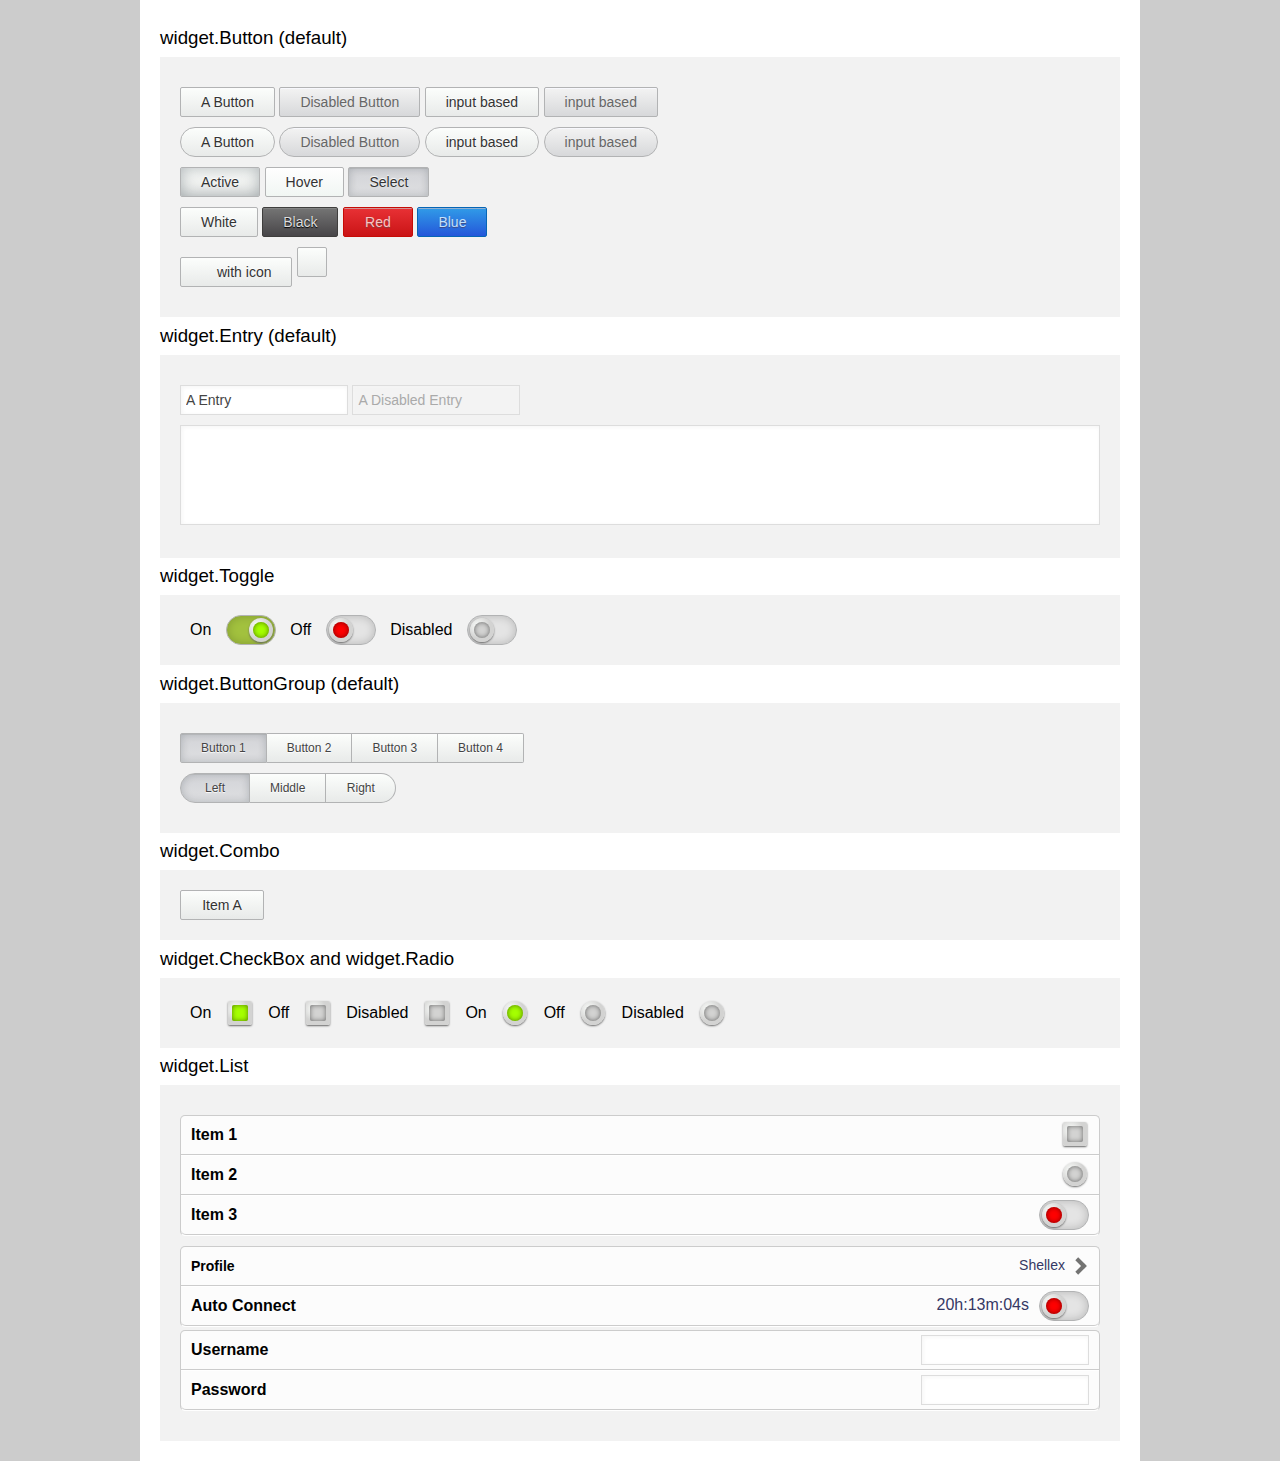
==== commit b539c55f: "improve style of combo, toggle, checkbox and radio" ====
--- a/mochi.html
+++ b/mochi.html
@@ -46,6 +46,9 @@
 			.pane > * {
 				vertical-align: middle;
 			}
+			.pane > label {
+				margin: 0 10px;
+			}
 			label {
 				display: inline-block;
 				height: 30px;
--- a/css/mochi.css
+++ b/css/mochi.css
@@ -1 +1 @@
-input[type="button"],input[type="submit"],input[type="mochi_checkbox"]{-webkit-appearance:none}.gradient_clear{background:#fbfdfb;background:-moz-linear-gradient(top,#fcfcfc 2%,#fbfdfb 4%,#e8eae9 100%);background:-webkit-gradient(linear,left top,left bottom,color-stop(2%,#fcfcfc),color-stop(4%,#fbfdfb),color-stop(100%,#e8eae9));background:-webkit-linear-gradient(top,#fcfcfc 2%,#fbfdfb 4%,#e8eae9 100%);background:-o-linear-gradient(top,#fcfcfc 2%,#fbfdfb 4%,#e8eae9 100%);background:-ms-linear-gradient(top,#fcfcfc 2%,#fbfdfb 4%,#e8eae9 100%);background:linear-gradient(top,#fcfcfc 2%,#fbfdfb 4%,#e8eae9 100%);filter:progid:dximagetransform.microsoft.gradient(startColorstr='@from',endColorstr='@to',GradientType=0)}.touchable{-moz-user-select:none;-khtml-user-select:none;user-select:none;-moz-box-sizing:border-box;-webkit-box-sizing:border-box;box-sizing:border-box;height:30px;line-height:28px;font-family:'Lucida Grande','Lucida Sans Unicode',Helvetica,Arial,sans-serif;outline:0;cursor:pointer;-moz-transition:all .2s ease-out;-o-transition:all .2s ease-out;-webkit-transition:all .2s ease-out;transition:all .2s ease-out}.touchable *{cursor:pointer}.editable{-moz-box-sizing:border-box;-webkit-box-sizing:border-box;box-sizing:border-box;font-size:14px;min-width:70px;height:30px;outline:0;font-family:Helvetica,Arial,sans-serif}.button_like{background:#fbfdfb;background:-moz-linear-gradient(top,#fcfcfc 2%,#fbfdfb 4%,#e8eae9 100%);background:-webkit-gradient(linear,left top,left bottom,color-stop(2%,#fcfcfc),color-stop(4%,#fbfdfb),color-stop(100%,#e8eae9));background:-webkit-linear-gradient(top,#fcfcfc 2%,#fbfdfb 4%,#e8eae9 100%);background:-o-linear-gradient(top,#fcfcfc 2%,#fbfdfb 4%,#e8eae9 100%);background:-ms-linear-gradient(top,#fcfcfc 2%,#fbfdfb 4%,#e8eae9 100%);background:linear-gradient(top,#fcfcfc 2%,#fbfdfb 4%,#e8eae9 100%);filter:progid:dximagetransform.microsoft.gradient(startColorstr='@from',endColorstr='@to',GradientType=0);-moz-border-radius:2px;-webkit-border-radius:2px;border-radius:2px;-moz-box-shadow:0 1px 1px rgba(0,0,0,0.1);-webkit-box-shadow:0 1px 1px rgba(0,0,0,0.1);box-shadow:0 1px 1px rgba(0,0,0,0.1);border:1px #b2b3b4 solid;color:#333;-webkit-font-smoothing:antialiased;text-decoration:none;text-shadow:0 -1px 1px #fff}.mochi_button{background:#fbfdfb;background:-moz-linear-gradient(top,#fcfcfc 2%,#fbfdfb 4%,#e8eae9 100%);background:-webkit-gradient(linear,left top,left bottom,color-stop(2%,#fcfcfc),color-stop(4%,#fbfdfb),color-stop(100%,#e8eae9));background:-webkit-linear-gradient(top,#fcfcfc 2%,#fbfdfb 4%,#e8eae9 100%);background:-o-linear-gradient(top,#fcfcfc 2%,#fbfdfb 4%,#e8eae9 100%);background:-ms-linear-gradient(top,#fcfcfc 2%,#fbfdfb 4%,#e8eae9 100%);background:linear-gradient(top,#fcfcfc 2%,#fbfdfb 4%,#e8eae9 100%);filter:progid:dximagetransform.microsoft.gradient(startColorstr='@from',endColorstr='@to',GradientType=0);-moz-border-radius:2px;-webkit-border-radius:2px;border-radius:2px;-moz-box-shadow:0 1px 1px rgba(0,0,0,0.1);-webkit-box-shadow:0 1px 1px rgba(0,0,0,0.1);box-shadow:0 1px 1px rgba(0,0,0,0.1);border:1px #b2b3b4 solid;color:#333;-webkit-font-smoothing:antialiased;text-decoration:none;text-shadow:0 -1px 1px #fff;-moz-user-select:none;-khtml-user-select:none;user-select:none;-moz-box-sizing:border-box;-webkit-box-sizing:border-box;box-sizing:border-box;height:30px;line-height:28px;font-family:'Lucida Grande','Lucida Sans Unicode',Helvetica,Arial,sans-serif;outline:0;cursor:pointer;-moz-transition:all .2s ease-out;-o-transition:all .2s ease-out;-webkit-transition:all .2s ease-out;transition:all .2s ease-out;display:inline-block;text-align:center;padding:0 20px;min-width:70px}.mochi_button *{cursor:pointer}.mochi_button:hover,.mochi_button_hover{background:#fefefe;background:-moz-linear-gradient(top,#fff 2%,#fefefe 4%,#f1f6f3 100%);background:-webkit-gradient(linear,left top,left bottom,color-stop(2%,#fff),color-stop(4%,#fefefe),color-stop(100%,#f1f6f3));background:-webkit-linear-gradient(top,#fff 2%,#fefefe 4%,#f1f6f3 100%);background:-o-linear-gradient(top,#fff 2%,#fefefe 4%,#f1f6f3 100%);background:-ms-linear-gradient(top,#fff 2%,#fefefe 4%,#f1f6f3 100%);background:linear-gradient(top,#fff 2%,#fefefe 4%,#f1f6f3 100%);filter:progid:dximagetransform.microsoft.gradient(startColorstr='@from',endColorstr='@to',GradientType=0)}.mochi_button:active,.mochi_button_active{-moz-box-shadow:inset 0 0 15px rgba(0,20,30,0.3);-webkit-box-shadow:inset 0 0 15px rgba(0,20,30,0.3);box-shadow:inset 0 0 15px rgba(0,20,30,0.3)}.mochi_button_select{-moz-box-shadow:inset 0 0 8px rgba(0,20,30,0.2);-webkit-box-shadow:inset 0 0 8px rgba(0,20,30,0.2);box-shadow:inset 0 0 8px rgba(0,20,30,0.2);background:#d3d4d8;background:-moz-linear-gradient(top,#c6c7c9 2%,#d3d4d8 4%,#dedfe1 100%);background:-webkit-gradient(linear,left top,left bottom,color-stop(2%,#c6c7c9),color-stop(4%,#d3d4d8),color-stop(100%,#dedfe1));background:-webkit-linear-gradient(top,#c6c7c9 2%,#d3d4d8 4%,#dedfe1 100%);background:-o-linear-gradient(top,#c6c7c9 2%,#d3d4d8 4%,#dedfe1 100%);background:-ms-linear-gradient(top,#c6c7c9 2%,#d3d4d8 4%,#dedfe1 100%);background:linear-gradient(top,#c6c7c9 2%,#d3d4d8 4%,#dedfe1 100%);filter:progid:dximagetransform.microsoft.gradient(startColorstr='@from',endColorstr='@to',GradientType=0)}.mochi_button.round{-moz-border-radius:15px;-webkit-border-radius:15px;border-radius:15px}.mochi_button[disabled]{background:#f2f2f2;background:-moz-linear-gradient(top,#f8f8fd 2%,#f2f2f2 4%,#d7d8da 100%);background:-webkit-gradient(linear,left top,left bottom,color-stop(2%,#f8f8fd),color-stop(4%,#f2f2f2),color-stop(100%,#d7d8da));background:-webkit-linear-gradient(top,#f8f8fd 2%,#f2f2f2 4%,#d7d8da 100%);background:-o-linear-gradient(top,#f8f8fd 2%,#f2f2f2 4%,#d7d8da 100%);background:-ms-linear-gradient(top,#f8f8fd 2%,#f2f2f2 4%,#d7d8da 100%);background:linear-gradient(top,#f8f8fd 2%,#f2f2f2 4%,#d7d8da 100%);filter:progid:dximagetransform.microsoft.gradient(startColorstr='@from',endColorstr='@to',GradientType=0);-moz-box-shadow:0 1px 1px rgba(0,0,0,0.1);-webkit-box-shadow:0 1px 1px rgba(0,0,0,0.1);box-shadow:0 1px 1px rgba(0,0,0,0.1);color:#666;cursor:default;text-shadow:0 -1px #eee}.mochi_entry,.mochi_textarea{-moz-box-sizing:border-box;-webkit-box-sizing:border-box;box-sizing:border-box;font-size:14px;min-width:70px;height:30px;outline:0;font-family:Helvetica,Arial,sans-serif;background:#fff;border:1px solid #ddd;padding:2px 5px;outline:0;margin:0;color:#444;-moz-box-shadow:inset 1px 1px 4px #f4f4f4;-webkit-box-shadow:inset 1px 1px 4px #f4f4f4;box-shadow:inset 1px 1px 4px #f4f4f4}.mochi_entry:focus,.mochi_textarea:focus{border-color:#bbb}.mochi_entry[disabled],.mochi_entry[disabled]{color:#aaa;background-color:#f3f3f3}.mochi_textarea{resize:none}.mochi_toggle{-webkit-appearance:none;-moz-user-select:none;-khtml-user-select:none;user-select:none;-moz-box-sizing:border-box;-webkit-box-sizing:border-box;box-sizing:border-box;height:30px;line-height:28px;font-family:'Lucida Grande','Lucida Sans Unicode',Helvetica,Arial,sans-serif;outline:0;cursor:pointer;-moz-transition:all .2s ease-out;-o-transition:all .2s ease-out;-webkit-transition:all .2s ease-out;transition:all .2s ease-out;-moz-border-radius:15px;-webkit-border-radius:15px;border-radius:15px;background:#e4e4e4;width:50px;margin:0;-moz-box-shadow:inset 0 0 10px rgba(0,0,0,0.2);-webkit-box-shadow:inset 0 0 10px rgba(0,0,0,0.2);box-shadow:inset 0 0 10px rgba(0,0,0,0.2);border:1px solid #b2b3b4}.mochi_toggle *{cursor:pointer}.mochi_toggle[checked]{background:#a2c13e}.mochi_toggle:after,.mochi_toggle_button{-moz-user-select:none;-khtml-user-select:none;user-select:none;-moz-box-sizing:border-box;-webkit-box-sizing:border-box;box-sizing:border-box;height:30px;line-height:28px;font-family:'Lucida Grande','Lucida Sans Unicode',Helvetica,Arial,sans-serif;outline:0;cursor:pointer;-moz-transition:all .2s ease-out;-o-transition:all .2s ease-out;-webkit-transition:all .2s ease-out;transition:all .2s ease-out;-moz-border-radius:12px;-webkit-border-radius:12px;border-radius:12px;height:24px;width:24px;-moz-box-shadow:0 1px 2px #666;-webkit-box-shadow:0 1px 2px #666;box-shadow:0 1px 2px #666;display:block;content:" ";background:#fbfdfb;background:-webkit-radial-gradient(8px 8px,12px 12px,#fcfcfc 0,#fbfdfb 2%,#d3d3d2 100%);background:radial-gradient(8px 8px,12px 12px,#fcfcfc 0,#fbfdfb 2%,#d3d3d2 100%);margin-top:2px;margin-left:2px}.mochi_toggle:after *,.mochi_toggle_button *{cursor:pointer}.mochi_toggle[checked]:after,.mochi_toggle_button_checked{margin-left:22px}.mochi_toggle:hover:after,.mochi_toggle_button_hover{background:#fefefe;background:-webkit-radial-gradient(8px 8px,12px 12px,#fff 0,#fefefe 2%,#e8eae9 100%);background:radial-gradient(8px 8px,12px 12px,#fff 0,#fefefe 2%,#e8eae9 100%)}.mochi_toggle:before,.mochi_toggle_button_inner{-moz-user-select:none;-khtml-user-select:none;user-select:none;-moz-box-sizing:border-box;-webkit-box-sizing:border-box;box-sizing:border-box;height:30px;line-height:28px;font-family:'Lucida Grande','Lucida Sans Unicode',Helvetica,Arial,sans-serif;outline:0;cursor:pointer;-moz-transition:all .2s ease-out;-o-transition:all .2s ease-out;-webkit-transition:all .2s ease-out;transition:all .2s ease-out;-moz-border-radius:8px;-webkit-border-radius:8px;border-radius:8px;height:16px;width:16px;display:block;content:" ";background:#f00;float:left;margin-top:6px;margin-left:6px;-moz-box-shadow:inset 0 0 5px rgba(0,0,0,0.5);-webkit-box-shadow:inset 0 0 5px rgba(0,0,0,0.5);box-shadow:inset 0 0 5px rgba(0,0,0,0.5);-moz-transition:all .2s ease-out;-o-transition:all .2s ease-out;-webkit-transition:all .2s ease-out;transition:all .2s ease-out}.mochi_toggle:before *,.mochi_toggle_button_inner *{cursor:pointer}.mochi_toggle[checked]:before,.mochi_toggle_button_inner_checked{float:right;margin-right:6px;background:#a5ff00}.mochi_toggle[disabled]:before,.mochi_toggle_button_disabled{background:#d3d3d2}.mochi_button_group{margin:0;vertical-align:middle;padding:0}.mochi_button_group>li{padding:0;margin:0;list-style-type:none;display:inline-block;height:30px;margin-left:-1px}.mochi_button_group_item{background:#fbfdfb;background:-moz-linear-gradient(top,#fcfcfc 2%,#fbfdfb 4%,#e8eae9 100%);background:-webkit-gradient(linear,left top,left bottom,color-stop(2%,#fcfcfc),color-stop(4%,#fbfdfb),color-stop(100%,#e8eae9));background:-webkit-linear-gradient(top,#fcfcfc 2%,#fbfdfb 4%,#e8eae9 100%);background:-o-linear-gradient(top,#fcfcfc 2%,#fbfdfb 4%,#e8eae9 100%);background:-ms-linear-gradient(top,#fcfcfc 2%,#fbfdfb 4%,#e8eae9 100%);background:linear-gradient(top,#fcfcfc 2%,#fbfdfb 4%,#e8eae9 100%);filter:progid:dximagetransform.microsoft.gradient(startColorstr='@from',endColorstr='@to',GradientType=0);-moz-border-radius:2px;-webkit-border-radius:2px;border-radius:2px;-moz-box-shadow:0 1px 1px rgba(0,0,0,0.1);-webkit-box-shadow:0 1px 1px rgba(0,0,0,0.1);box-shadow:0 1px 1px rgba(0,0,0,0.1);border:1px #b2b3b4 solid;color:#333;-webkit-font-smoothing:antialiased;text-decoration:none;text-shadow:0 -1px 1px #fff;-moz-user-select:none;-khtml-user-select:none;user-select:none;-moz-box-sizing:border-box;-webkit-box-sizing:border-box;box-sizing:border-box;height:30px;line-height:28px;font-family:'Lucida Grande','Lucida Sans Unicode',Helvetica,Arial,sans-serif;outline:0;cursor:pointer;-moz-transition:all .2s ease-out;-o-transition:all .2s ease-out;-webkit-transition:all .2s ease-out;transition:all .2s ease-out;display:inline-block;text-align:center;padding:0 20px;min-width:70px;color:#444;border-width:1px 1px 1px 0;border-style:solid;border-color:#b2b3b4;border-left:none;margin-left:1px;-moz-border-radius:0;-webkit-border-radius:0;border-radius:0;text-decoration:none;font-size:12px;cursor:pointer;text-shadow:#fff 0 1px 1px}.mochi_button_group_item *{cursor:pointer}.mochi_button_group_item:hover,.mochi_button_group_item_hover{background:#fefefe;background:-moz-linear-gradient(top,#fff 2%,#fefefe 4%,#f1f6f3 100%);background:-webkit-gradient(linear,left top,left bottom,color-stop(2%,#fff),color-stop(4%,#fefefe),color-stop(100%,#f1f6f3));background:-webkit-linear-gradient(top,#fff 2%,#fefefe 4%,#f1f6f3 100%);background:-o-linear-gradient(top,#fff 2%,#fefefe 4%,#f1f6f3 100%);background:-ms-linear-gradient(top,#fff 2%,#fefefe 4%,#f1f6f3 100%);background:linear-gradient(top,#fff 2%,#fefefe 4%,#f1f6f3 100%);filter:progid:dximagetransform.microsoft.gradient(startColorstr='@from',endColorstr='@to',GradientType=0)}.mochi_button_group_item:active,.mochi_button_group_item_active{-moz-box-shadow:inset 0 0 15px rgba(0,20,30,0.3);-webkit-box-shadow:inset 0 0 15px rgba(0,20,30,0.3);box-shadow:inset 0 0 15px rgba(0,20,30,0.3)}.mochi_button_group_item.selected{-moz-box-shadow:inset 0 0 8px rgba(0,20,30,0.2);-webkit-box-shadow:inset 0 0 8px rgba(0,20,30,0.2);box-shadow:inset 0 0 8px rgba(0,20,30,0.2);background:#d3d4d8;background:-moz-linear-gradient(top,#c6c7c9 2%,#d3d4d8 4%,#dedfe1 100%);background:-webkit-gradient(linear,left top,left bottom,color-stop(2%,#c6c7c9),color-stop(4%,#d3d4d8),color-stop(100%,#dedfe1));background:-webkit-linear-gradient(top,#c6c7c9 2%,#d3d4d8 4%,#dedfe1 100%);background:-o-linear-gradient(top,#c6c7c9 2%,#d3d4d8 4%,#dedfe1 100%);background:-ms-linear-gradient(top,#c6c7c9 2%,#d3d4d8 4%,#dedfe1 100%);background:linear-gradient(top,#c6c7c9 2%,#d3d4d8 4%,#dedfe1 100%);filter:progid:dximagetransform.microsoft.gradient(startColorstr='@from',endColorstr='@to',GradientType=0)}.mochi_button_group>li:first-child>.mochi_button_group_item{border-top-left-radius:2px;border-bottom-left-radius:2px;border-left:1px #b2b3b4 solid}.mochi_button_group>li:last-child>.mochi_button_group_item{border-top-right-radius:2px;border-bottom-right-radius:2px}.mochi_button_group.round>li:first-child>.mochi_button_group_item{border-top-left-radius:15px;border-bottom-left-radius:15px;border-left:1px #b2b3b4 solid}.mochi_button_group.round>li:last-child>.mochi_button_group_item{border-top-right-radius:15px;border-bottom-right-radius:15px}.mochi_combo{-webkit-appearance:none;background:#fbfdfb;background:-moz-linear-gradient(top,#fcfcfc 2%,#fbfdfb 4%,#e8eae9 100%);background:-webkit-gradient(linear,left top,left bottom,color-stop(2%,#fcfcfc),color-stop(4%,#fbfdfb),color-stop(100%,#e8eae9));background:-webkit-linear-gradient(top,#fcfcfc 2%,#fbfdfb 4%,#e8eae9 100%);background:-o-linear-gradient(top,#fcfcfc 2%,#fbfdfb 4%,#e8eae9 100%);background:-ms-linear-gradient(top,#fcfcfc 2%,#fbfdfb 4%,#e8eae9 100%);background:linear-gradient(top,#fcfcfc 2%,#fbfdfb 4%,#e8eae9 100%);filter:progid:dximagetransform.microsoft.gradient(startColorstr='@from',endColorstr='@to',GradientType=0);-moz-border-radius:2px;-webkit-border-radius:2px;border-radius:2px;-moz-box-shadow:0 1px 1px rgba(0,0,0,0.1);-webkit-box-shadow:0 1px 1px rgba(0,0,0,0.1);box-shadow:0 1px 1px rgba(0,0,0,0.1);border:1px #b2b3b4 solid;color:#333;-webkit-font-smoothing:antialiased;text-decoration:none;text-shadow:0 -1px 1px #fff;-moz-user-select:none;-khtml-user-select:none;user-select:none;-moz-box-sizing:border-box;-webkit-box-sizing:border-box;box-sizing:border-box;height:30px;line-height:28px;font-family:'Lucida Grande','Lucida Sans Unicode',Helvetica,Arial,sans-serif;outline:0;cursor:pointer;-moz-transition:all .2s ease-out;-o-transition:all .2s ease-out;-webkit-transition:all .2s ease-out;transition:all .2s ease-out;display:inline-block;text-align:center;padding:0 20px;min-width:70px;min-width:70px}.mochi_combo *{cursor:pointer}.mochi_combo:hover,.mochi_combo_hover{background:#fefefe;background:-moz-linear-gradient(top,#fff 2%,#fefefe 4%,#f1f6f3 100%);background:-webkit-gradient(linear,left top,left bottom,color-stop(2%,#fff),color-stop(4%,#fefefe),color-stop(100%,#f1f6f3));background:-webkit-linear-gradient(top,#fff 2%,#fefefe 4%,#f1f6f3 100%);background:-o-linear-gradient(top,#fff 2%,#fefefe 4%,#f1f6f3 100%);background:-ms-linear-gradient(top,#fff 2%,#fefefe 4%,#f1f6f3 100%);background:linear-gradient(top,#fff 2%,#fefefe 4%,#f1f6f3 100%);filter:progid:dximagetransform.microsoft.gradient(startColorstr='@from',endColorstr='@to',GradientType=0)}.mochi_combo:active,.mochi_combo_active{-moz-box-shadow:inset 0 0 15px rgba(0,20,30,0.3);-webkit-box-shadow:inset 0 0 15px rgba(0,20,30,0.3);box-shadow:inset 0 0 15px rgba(0,20,30,0.3)}.mochi_combo:after{border-width:10px;border-color:#333 transparent transparent transparent;border-style:solid;display:block;height:10px;width:10px;-moz-box-sizing:content-sizing;-webkit-box-sizing:content-sizing;box-sizing:content-sizing;content:"V"}.mochi_checkbox,.mochi_radio{-webkit-appearance:none;-moz-user-select:none;-khtml-user-select:none;user-select:none;-moz-box-sizing:border-box;-webkit-box-sizing:border-box;box-sizing:border-box;height:30px;line-height:28px;font-family:'Lucida Grande','Lucida Sans Unicode',Helvetica,Arial,sans-serif;outline:0;cursor:pointer;-moz-transition:all .2s ease-out;-o-transition:all .2s ease-out;-webkit-transition:all .2s ease-out;transition:all .2s ease-out;-moz-border-radius:12px;-webkit-border-radius:12px;border-radius:12px;height:24px;width:24px;-moz-box-shadow:0 1px 2px #666;-webkit-box-shadow:0 1px 2px #666;box-shadow:0 1px 2px #666;display:block;content:" ";background:#fbfdfb;background:-webkit-radial-gradient(8px 8px,12px 12px,#fcfcfc 0,#fbfdfb 2%,#d3d3d2 100%);background:radial-gradient(8px 8px,12px 12px,#fcfcfc 0,#fbfdfb 2%,#d3d3d2 100%);margin-top:2px;margin-left:2px;margin:0;display:inline-block}.mochi_checkbox *,.mochi_radio *{cursor:pointer}.mochi_checkbox{-moz-border-radius:2px;-webkit-border-radius:2px;border-radius:2px}.mochi_checkbox:hover,.mochi_radio:hover{background:#fefefe;background:-webkit-radial-gradient(8px 8px,12px 12px,#fff 0,#fefefe 2%,#e8eae9 100%);background:radial-gradient(8px 8px,12px 12px,#fff 0,#fefefe 2%,#e8eae9 100%)}.mochi_checkbox[disabled]:hover,.mochi_radio[disabled]:hover{-moz-user-select:none;-khtml-user-select:none;user-select:none;-moz-box-sizing:border-box;-webkit-box-sizing:border-box;box-sizing:border-box;height:30px;line-height:28px;font-family:'Lucida Grande','Lucida Sans Unicode',Helvetica,Arial,sans-serif;outline:0;cursor:pointer;-moz-transition:all .2s ease-out;-o-transition:all .2s ease-out;-webkit-transition:all .2s ease-out;transition:all .2s ease-out;-moz-border-radius:12px;-webkit-border-radius:12px;border-radius:12px;height:24px;width:24px;-moz-box-shadow:0 1px 2px #666;-webkit-box-shadow:0 1px 2px #666;box-shadow:0 1px 2px #666;display:block;content:" ";background:#fbfdfb;background:-webkit-radial-gradient(8px 8px,12px 12px,#fcfcfc 0,#fbfdfb 2%,#d3d3d2 100%);background:radial-gradient(8px 8px,12px 12px,#fcfcfc 0,#fbfdfb 2%,#d3d3d2 100%);margin-top:2px;margin-left:2px}.mochi_checkbox[disabled]:hover *,.mochi_radio[disabled]:hover *{cursor:pointer}.mochi_checkbox:after,.mochi_radio:after{-moz-user-select:none;-khtml-user-select:none;user-select:none;-moz-box-sizing:border-box;-webkit-box-sizing:border-box;box-sizing:border-box;height:30px;line-height:28px;font-family:'Lucida Grande','Lucida Sans Unicode',Helvetica,Arial,sans-serif;outline:0;cursor:pointer;-moz-transition:all .2s ease-out;-o-transition:all .2s ease-out;-webkit-transition:all .2s ease-out;transition:all .2s ease-out;-moz-border-radius:8px;-webkit-border-radius:8px;border-radius:8px;height:16px;width:16px;display:block;content:" ";background:#f00;float:left;margin-top:6px;margin-left:6px;-moz-box-shadow:inset 0 0 5px rgba(0,0,0,0.5);-webkit-box-shadow:inset 0 0 5px rgba(0,0,0,0.5);box-shadow:inset 0 0 5px rgba(0,0,0,0.5);-moz-transition:all .2s ease-out;-o-transition:all .2s ease-out;-webkit-transition:all .2s ease-out;transition:all .2s ease-out;background:#d3d3d2;margin:4px;float:left}.mochi_checkbox:after *,.mochi_radio:after *{cursor:pointer}.mochi_checkbox:after{-moz-border-radius:2px;-webkit-border-radius:2px;border-radius:2px}.mochi_checkbox:checked:after,.mochi_radio:checked:after{float:right;margin-right:6px;background:#a5ff00;margin:4px;float:left}.mochi_checkbox[disabled]:after,.mochi_radio[disabled]:after{background:#d3d3d2}.mochi_list{margin:3px 0;padding:0;list-style:none;-moz-border-radius:5px;-webkit-border-radius:5px;border-radius:5px;border:1px solid #ccc;border-bottom:1px solid #fff}.mochi_list_item{background:#fcfcfc;height:30px;border-top:1px solid #fff;border-bottom:1px solid #ccc;padding:4px 10px}.mochi_list_item .label{height:30px;line-height:30px;font-weight:bold}.mochi_list_item .widget,.mochi_list_item .value{float:right}.mochi_list_item .value{color:#353864;margin-right:10px}.mochi_list_item .trigger{-moz-user-select:none;-khtml-user-select:none;user-select:none;-moz-box-sizing:border-box;-webkit-box-sizing:border-box;box-sizing:border-box;height:30px;line-height:28px;font-family:'Lucida Grande','Lucida Sans Unicode',Helvetica,Arial,sans-serif;outline:0;cursor:pointer;-moz-transition:all .2s ease-out;-o-transition:all .2s ease-out;-webkit-transition:all .2s ease-out;transition:all .2s ease-out;padding:4px 10px;width:100%;height:38px;display:block}.mochi_list_item .trigger *{cursor:pointer}.mochi_list_item .trigger:hover{background:#0082e5;background:-moz-linear-gradient(top,#0082e5 2%,#0082e5 4%,#193ad1 100%);background:-webkit-gradient(linear,left top,left bottom,color-stop(2%,#0082e5),color-stop(4%,#0082e5),color-stop(100%,#193ad1));background:-webkit-linear-gradient(top,#0082e5 2%,#0082e5 4%,#193ad1 100%);background:-o-linear-gradient(top,#0082e5 2%,#0082e5 4%,#193ad1 100%);background:-ms-linear-gradient(top,#0082e5 2%,#0082e5 4%,#193ad1 100%);background:linear-gradient(top,#0082e5 2%,#0082e5 4%,#193ad1 100%);filter:progid:dximagetransform.microsoft.gradient(startColorstr='@from',endColorstr='@to',GradientType=0)}.mochi_list_item .trigger:hover .value,.mochi_list_item .trigger:hover .label{color:white}.mochi_list_item .trigger:hover .more:after,.mochi_list_item .trigger:hover .more:before{background:white}.mochi_list_item .more{height:14px;width:14px;display:inline-block;margin-top:10px}.mochi_list_item .more:after,.mochi_list_item .more:before{content:" ";display:block;background:#737372;height:4px;width:12px;-webkit-transform:rotate(45deg)}.mochi_list_item .more:after{margin-top:2px;-webkit-transform:rotate(-45deg)}.mochi_list_item.with_trigger{padding:0;height:38px}.mochi_list_item:first-child{-webkit-top-left-border-radius:5px;-webkit-top-right-border-radius:5px;border-top-left-radius:5px;border-top-right-radius:5px;border-top:0}.mochi_list_item:last-child{-webkit-bottom-left-border-radius:5px;-webkit-bottom-right-border-radius:5px;border-bottom-left-radius:5px;border-bottom-right-radius:5px}+input[type="button"],input[type="submit"],input[type="checkbox"],input[type="radio"]{-webkit-appearance:none}.gradient_clear{background:#fbfdfb;background:-moz-linear-gradient(top,#fcfcfc 2%,#fbfdfb 4%,#e8eae9 100%);background:-webkit-gradient(linear,left top,left bottom,color-stop(2%,#fcfcfc),color-stop(4%,#fbfdfb),color-stop(100%,#e8eae9));background:-webkit-linear-gradient(top,#fcfcfc 2%,#fbfdfb 4%,#e8eae9 100%);background:-o-linear-gradient(top,#fcfcfc 2%,#fbfdfb 4%,#e8eae9 100%);background:-ms-linear-gradient(top,#fcfcfc 2%,#fbfdfb 4%,#e8eae9 100%);background:linear-gradient(top,#fcfcfc 2%,#fbfdfb 4%,#e8eae9 100%);filter:progid:dximagetransform.microsoft.gradient(startColorstr='@from',endColorstr='@to',GradientType=0)}.touchable{-moz-user-select:none;-khtml-user-select:none;user-select:none;-moz-box-sizing:border-box;-webkit-box-sizing:border-box;box-sizing:border-box;height:30px;line-height:28px;font-family:'Lucida Grande','Lucida Sans Unicode',Helvetica,Arial,sans-serif;outline:0;cursor:pointer;font-size:14px;-moz-transition:all .2s ease-out;-o-transition:all .2s ease-out;-webkit-transition:all .2s ease-out;transition:all .2s ease-out}.touchable *{cursor:pointer}.editable{-moz-box-sizing:border-box;-webkit-box-sizing:border-box;box-sizing:border-box;font-size:14px;min-width:70px;height:30px;outline:0;font-family:Helvetica,Arial,sans-serif}.button_like{background:#fbfdfb;background:-moz-linear-gradient(top,#fcfcfc 2%,#fbfdfb 4%,#e8eae9 100%);background:-webkit-gradient(linear,left top,left bottom,color-stop(2%,#fcfcfc),color-stop(4%,#fbfdfb),color-stop(100%,#e8eae9));background:-webkit-linear-gradient(top,#fcfcfc 2%,#fbfdfb 4%,#e8eae9 100%);background:-o-linear-gradient(top,#fcfcfc 2%,#fbfdfb 4%,#e8eae9 100%);background:-ms-linear-gradient(top,#fcfcfc 2%,#fbfdfb 4%,#e8eae9 100%);background:linear-gradient(top,#fcfcfc 2%,#fbfdfb 4%,#e8eae9 100%);filter:progid:dximagetransform.microsoft.gradient(startColorstr='@from',endColorstr='@to',GradientType=0);-moz-border-radius:2px;-webkit-border-radius:2px;border-radius:2px;border:1px #b2b3b4 solid;color:#333;-webkit-font-smoothing:antialiased;text-decoration:none;text-shadow:0 -1px 1px #fff}.has_icon::after,.only_icon::after{content:" ";position:relative;top:6px;float:left;width:16px;height:16px;margin:0 .5em 0 -0.5em;display:block;background:transparent url(../image/ic16_sample.png) 0 0 no-repeat}.only_icon{padding:0!important;min-width:30px!important;text-indent:-99999px;overflow:hidden}.only_icon::after{margin:0 6px}.mochi_button{background:#fbfdfb;background:-moz-linear-gradient(top,#fcfcfc 2%,#fbfdfb 4%,#e8eae9 100%);background:-webkit-gradient(linear,left top,left bottom,color-stop(2%,#fcfcfc),color-stop(4%,#fbfdfb),color-stop(100%,#e8eae9));background:-webkit-linear-gradient(top,#fcfcfc 2%,#fbfdfb 4%,#e8eae9 100%);background:-o-linear-gradient(top,#fcfcfc 2%,#fbfdfb 4%,#e8eae9 100%);background:-ms-linear-gradient(top,#fcfcfc 2%,#fbfdfb 4%,#e8eae9 100%);background:linear-gradient(top,#fcfcfc 2%,#fbfdfb 4%,#e8eae9 100%);filter:progid:dximagetransform.microsoft.gradient(startColorstr='@from',endColorstr='@to',GradientType=0);-moz-border-radius:2px;-webkit-border-radius:2px;border-radius:2px;border:1px #b2b3b4 solid;color:#333;-webkit-font-smoothing:antialiased;text-decoration:none;text-shadow:0 -1px 1px #fff;-moz-user-select:none;-khtml-user-select:none;user-select:none;-moz-box-sizing:border-box;-webkit-box-sizing:border-box;box-sizing:border-box;height:30px;line-height:28px;font-family:'Lucida Grande','Lucida Sans Unicode',Helvetica,Arial,sans-serif;outline:0;cursor:pointer;font-size:14px;-moz-transition:all .2s ease-out;-o-transition:all .2s ease-out;-webkit-transition:all .2s ease-out;transition:all .2s ease-out;display:inline-block;text-align:center;padding:0 20px;min-width:70px}.mochi_button *{cursor:pointer}.mochi_button:hover,.mochi_button_hover{background:#fefefe;background:-moz-linear-gradient(top,#fff 2%,#fefefe 4%,#f1f6f3 100%);background:-webkit-gradient(linear,left top,left bottom,color-stop(2%,#fff),color-stop(4%,#fefefe),color-stop(100%,#f1f6f3));background:-webkit-linear-gradient(top,#fff 2%,#fefefe 4%,#f1f6f3 100%);background:-o-linear-gradient(top,#fff 2%,#fefefe 4%,#f1f6f3 100%);background:-ms-linear-gradient(top,#fff 2%,#fefefe 4%,#f1f6f3 100%);background:linear-gradient(top,#fff 2%,#fefefe 4%,#f1f6f3 100%);filter:progid:dximagetransform.microsoft.gradient(startColorstr='@from',endColorstr='@to',GradientType=0)}.mochi_button:active,.mochi_button_active{-moz-box-shadow:inset 0 0 15px rgba(0,20,30,0.3);-webkit-box-shadow:inset 0 0 15px rgba(0,20,30,0.3);box-shadow:inset 0 0 15px rgba(0,20,30,0.3)}.mochi_button_select{-moz-box-shadow:inset 0 0 8px rgba(0,20,30,0.2);-webkit-box-shadow:inset 0 0 8px rgba(0,20,30,0.2);box-shadow:inset 0 0 8px rgba(0,20,30,0.2);background:#d3d4d8;background:-moz-linear-gradient(top,#c6c7c9 2%,#d3d4d8 4%,#dedfe1 100%);background:-webkit-gradient(linear,left top,left bottom,color-stop(2%,#c6c7c9),color-stop(4%,#d3d4d8),color-stop(100%,#dedfe1));background:-webkit-linear-gradient(top,#c6c7c9 2%,#d3d4d8 4%,#dedfe1 100%);background:-o-linear-gradient(top,#c6c7c9 2%,#d3d4d8 4%,#dedfe1 100%);background:-ms-linear-gradient(top,#c6c7c9 2%,#d3d4d8 4%,#dedfe1 100%);background:linear-gradient(top,#c6c7c9 2%,#d3d4d8 4%,#dedfe1 100%);filter:progid:dximagetransform.microsoft.gradient(startColorstr='@from',endColorstr='@to',GradientType=0)}.mochi_button.round{-moz-border-radius:15px;-webkit-border-radius:15px;border-radius:15px}.mochi_button[disabled]{background:#f2f2f2;background:-moz-linear-gradient(top,#f8f8fd 2%,#f2f2f2 4%,#d7d8da 100%);background:-webkit-gradient(linear,left top,left bottom,color-stop(2%,#f8f8fd),color-stop(4%,#f2f2f2),color-stop(100%,#d7d8da));background:-webkit-linear-gradient(top,#f8f8fd 2%,#f2f2f2 4%,#d7d8da 100%);background:-o-linear-gradient(top,#f8f8fd 2%,#f2f2f2 4%,#d7d8da 100%);background:-ms-linear-gradient(top,#f8f8fd 2%,#f2f2f2 4%,#d7d8da 100%);background:linear-gradient(top,#f8f8fd 2%,#f2f2f2 4%,#d7d8da 100%);filter:progid:dximagetransform.microsoft.gradient(startColorstr='@from',endColorstr='@to',GradientType=0);color:#666;cursor:default;text-shadow:0 -1px #eee}.mochi_button.black{background:#737373;background:-moz-linear-gradient(top,#838383 2%,#737373 4%,#484649 100%);background:-webkit-gradient(linear,left top,left bottom,color-stop(2%,#838383),color-stop(4%,#737373),color-stop(100%,#484649));background:-webkit-linear-gradient(top,#838383 2%,#737373 4%,#484649 100%);background:-o-linear-gradient(top,#838383 2%,#737373 4%,#484649 100%);background:-ms-linear-gradient(top,#838383 2%,#737373 4%,#484649 100%);background:linear-gradient(top,#838383 2%,#737373 4%,#484649 100%);filter:progid:dximagetransform.microsoft.gradient(startColorstr='@from',endColorstr='@to',GradientType=0);color:#DDD;text-shadow:black 0 1px 1px;border:1px solid #3f3e3d}.mochi_button.black:hover,.mochi_button_hover.black{background:#838383;background:-moz-linear-gradient(top,#939393 2%,#838383 4%,#585659 100%);background:-webkit-gradient(linear,left top,left bottom,color-stop(2%,#939393),color-stop(4%,#838383),color-stop(100%,#585659));background:-webkit-linear-gradient(top,#939393 2%,#838383 4%,#585659 100%);background:-o-linear-gradient(top,#939393 2%,#838383 4%,#585659 100%);background:-ms-linear-gradient(top,#939393 2%,#838383 4%,#585659 100%);background:linear-gradient(top,#939393 2%,#838383 4%,#585659 100%);filter:progid:dximagetransform.microsoft.gradient(startColorstr='@from',endColorstr='@to',GradientType=0)}.mochi_button.black:active,.mochi_button_active.black{-moz-box-shadow:inset 0 0 15px rgba(0,20,30,0.8);-webkit-box-shadow:inset 0 0 15px rgba(0,20,30,0.8);box-shadow:inset 0 0 15px rgba(0,20,30,0.8)}.mochi_button.blue{background:#3099e7;background:-moz-linear-gradient(top,#93b2d3 2%,#3099e7 4%,#2457da 100%);background:-webkit-gradient(linear,left top,left bottom,color-stop(2%,#93b2d3),color-stop(4%,#3099e7),color-stop(100%,#2457da));background:-webkit-linear-gradient(top,#93b2d3 2%,#3099e7 4%,#2457da 100%);background:-o-linear-gradient(top,#93b2d3 2%,#3099e7 4%,#2457da 100%);background:-ms-linear-gradient(top,#93b2d3 2%,#3099e7 4%,#2457da 100%);background:linear-gradient(top,#93b2d3 2%,#3099e7 4%,#2457da 100%);filter:progid:dximagetransform.microsoft.gradient(startColorstr='@from',endColorstr='@to',GradientType=0);color:#c1e2fe;text-shadow:#454578 0 1px 1px;border:1px solid #0666b6}.mochi_button.blue:hover,.mochi_button_hover.blue{background:#50a9f7;background:-moz-linear-gradient(top,#b0c9e1 2%,#50a9f7 4%,#226fdd 100%);background:-webkit-gradient(linear,left top,left bottom,color-stop(2%,#b0c9e1),color-stop(4%,#50a9f7),color-stop(100%,#226fdd));background:-webkit-linear-gradient(top,#b0c9e1 2%,#50a9f7 4%,#226fdd 100%);background:-o-linear-gradient(top,#b0c9e1 2%,#50a9f7 4%,#226fdd 100%);background:-ms-linear-gradient(top,#b0c9e1 2%,#50a9f7 4%,#226fdd 100%);background:linear-gradient(top,#b0c9e1 2%,#50a9f7 4%,#226fdd 100%);filter:progid:dximagetransform.microsoft.gradient(startColorstr='@from',endColorstr='@to',GradientType=0)}.mochi_button.blue:active,.mochi_button_active.blue{-moz-box-shadow:inset 0 0 15px rgba(20,20,60,0.5);-webkit-box-shadow:inset 0 0 15px rgba(20,20,60,0.5);box-shadow:inset 0 0 15px rgba(20,20,60,0.5)}.mochi_button.red{background:#e73034;background:-moz-linear-gradient(top,#d39394 2%,#e73034 4%,#ca1416 100%);background:-webkit-gradient(linear,left top,left bottom,color-stop(2%,#d39394),color-stop(4%,#e73034),color-stop(100%,#ca1416));background:-webkit-linear-gradient(top,#d39394 2%,#e73034 4%,#ca1416 100%);background:-o-linear-gradient(top,#d39394 2%,#e73034 4%,#ca1416 100%);background:-ms-linear-gradient(top,#d39394 2%,#e73034 4%,#ca1416 100%);background:linear-gradient(top,#d39394 2%,#e73034 4%,#ca1416 100%);filter:progid:dximagetransform.microsoft.gradient(startColorstr='@from',endColorstr='@to',GradientType=0);color:#fec2c1;text-shadow:#784845 0 1px 1px;border:1px solid #c60c06}.mochi_button.red:hover,.mochi_button_hover.red{background:#f7505c;background:-moz-linear-gradient(top,#e1a0a2 2%,#f7505c 4%,#dd222d 100%);background:-webkit-gradient(linear,left top,left bottom,color-stop(2%,#e1a0a2),color-stop(4%,#f7505c),color-stop(100%,#dd222d));background:-webkit-linear-gradient(top,#e1a0a2 2%,#f7505c 4%,#dd222d 100%);background:-o-linear-gradient(top,#e1a0a2 2%,#f7505c 4%,#dd222d 100%);background:-ms-linear-gradient(top,#e1a0a2 2%,#f7505c 4%,#dd222d 100%);background:linear-gradient(top,#e1a0a2 2%,#f7505c 4%,#dd222d 100%);filter:progid:dximagetransform.microsoft.gradient(startColorstr='@from',endColorstr='@to',GradientType=0)}.mochi_button.red:active,.mochi_button_active.red{-moz-box-shadow:inset 0 0 15px rgba(60,20,20,0.5);-webkit-box-shadow:inset 0 0 15px rgba(60,20,20,0.5);box-shadow:inset 0 0 15px rgba(60,20,20,0.5)}.mochi_entry,.mochi_textarea{-moz-box-sizing:border-box;-webkit-box-sizing:border-box;box-sizing:border-box;font-size:14px;min-width:70px;height:30px;outline:0;font-family:Helvetica,Arial,sans-serif;background:#fff;border:1px solid #ddd;padding:2px 5px;outline:0;margin:0;color:#444;-moz-box-shadow:inset 1px 1px 4px #f4f4f4;-webkit-box-shadow:inset 1px 1px 4px #f4f4f4;box-shadow:inset 1px 1px 4px #f4f4f4}.mochi_entry:focus,.mochi_textarea:focus{border-color:#bbb}.mochi_entry[disabled],.mochi_entry[disabled]{color:#aaa;background-color:#f3f3f3}.mochi_textarea{resize:none}.mochi_toggle{-webkit-appearance:none;-moz-user-select:none;-khtml-user-select:none;user-select:none;-moz-box-sizing:border-box;-webkit-box-sizing:border-box;box-sizing:border-box;height:30px;line-height:28px;font-family:'Lucida Grande','Lucida Sans Unicode',Helvetica,Arial,sans-serif;outline:0;cursor:pointer;font-size:14px;-moz-transition:all .2s ease-out;-o-transition:all .2s ease-out;-webkit-transition:all .2s ease-out;transition:all .2s ease-out;-moz-border-radius:15px;-webkit-border-radius:15px;border-radius:15px;background:#e4e4e4;width:50px;margin:0;-moz-box-shadow:inset 0 0 10px rgba(0,0,0,0.2);-webkit-box-shadow:inset 0 0 10px rgba(0,0,0,0.2);box-shadow:inset 0 0 10px rgba(0,0,0,0.2);border:1px solid #b2b3b4}.mochi_toggle *{cursor:pointer}.mochi_toggle[checked]{background:#a2c13e}.mochi_toggle:after,.mochi_toggle_button{-moz-user-select:none;-khtml-user-select:none;user-select:none;-moz-box-sizing:border-box;-webkit-box-sizing:border-box;box-sizing:border-box;height:30px;line-height:28px;font-family:'Lucida Grande','Lucida Sans Unicode',Helvetica,Arial,sans-serif;outline:0;cursor:pointer;font-size:14px;-moz-transition:all .2s ease-out;-o-transition:all .2s ease-out;-webkit-transition:all .2s ease-out;transition:all .2s ease-out;-moz-border-radius:12px;-webkit-border-radius:12px;border-radius:12px;height:24px;width:24px;-moz-box-shadow:0 1px 2px #666;-webkit-box-shadow:0 1px 2px #666;box-shadow:0 1px 2px #666;display:block;content:" ";background:#fbfdfb;background:-webkit-radial-gradient(8px 8px,12px 12px,#fcfcfc 0,#fbfdfb 2%,#d3d3d2 100%);background:radial-gradient(8px 8px,12px 12px,#fcfcfc 0,#fbfdfb 2%,#d3d3d2 100%);margin-top:2px;margin-left:2px}.mochi_toggle:after *,.mochi_toggle_button *{cursor:pointer}.mochi_toggle[checked]:after,.mochi_toggle_button_checked{margin-left:22px}.mochi_toggle:hover:after,.mochi_toggle_button_hover{background:#fefefe;background:-webkit-radial-gradient(8px 8px,12px 12px,#fff 0,#fefefe 2%,#e8eae9 100%);background:radial-gradient(8px 8px,12px 12px,#fff 0,#fefefe 2%,#e8eae9 100%)}.mochi_toggle:before,.mochi_toggle_button_inner{-moz-user-select:none;-khtml-user-select:none;user-select:none;-moz-box-sizing:border-box;-webkit-box-sizing:border-box;box-sizing:border-box;height:30px;line-height:28px;font-family:'Lucida Grande','Lucida Sans Unicode',Helvetica,Arial,sans-serif;outline:0;cursor:pointer;font-size:14px;-moz-transition:all .2s ease-out;-o-transition:all .2s ease-out;-webkit-transition:all .2s ease-out;transition:all .2s ease-out;-moz-border-radius:8px;-webkit-border-radius:8px;border-radius:8px;height:16px;width:16px;display:block;content:" ";background:#f00;float:left;margin-top:6px;margin-left:6px;-moz-box-shadow:inset 0 0 5px rgba(0,0,0,0.5);-webkit-box-shadow:inset 0 0 5px rgba(0,0,0,0.5);box-shadow:inset 0 0 5px rgba(0,0,0,0.5);-moz-transition:all .2s ease-out;-o-transition:all .2s ease-out;-webkit-transition:all .2s ease-out;transition:all .2s ease-out}.mochi_toggle:before *,.mochi_toggle_button_inner *{cursor:pointer}.mochi_toggle[checked]:before,.mochi_toggle_button_inner_checked{float:right;margin-right:6px;background:#a5ff00}.mochi_toggle[disabled]:before,.mochi_toggle_button_disabled{background:#d3d3d2}.mochi_button_group{margin:0;vertical-align:middle;padding:0}.mochi_button_group>li{padding:0;margin:0;list-style-type:none;display:inline-block;height:30px;margin-left:-1px}.mochi_button_group_item{background:#fbfdfb;background:-moz-linear-gradient(top,#fcfcfc 2%,#fbfdfb 4%,#e8eae9 100%);background:-webkit-gradient(linear,left top,left bottom,color-stop(2%,#fcfcfc),color-stop(4%,#fbfdfb),color-stop(100%,#e8eae9));background:-webkit-linear-gradient(top,#fcfcfc 2%,#fbfdfb 4%,#e8eae9 100%);background:-o-linear-gradient(top,#fcfcfc 2%,#fbfdfb 4%,#e8eae9 100%);background:-ms-linear-gradient(top,#fcfcfc 2%,#fbfdfb 4%,#e8eae9 100%);background:linear-gradient(top,#fcfcfc 2%,#fbfdfb 4%,#e8eae9 100%);filter:progid:dximagetransform.microsoft.gradient(startColorstr='@from',endColorstr='@to',GradientType=0);-moz-border-radius:2px;-webkit-border-radius:2px;border-radius:2px;border:1px #b2b3b4 solid;color:#333;-webkit-font-smoothing:antialiased;text-decoration:none;text-shadow:0 -1px 1px #fff;-moz-user-select:none;-khtml-user-select:none;user-select:none;-moz-box-sizing:border-box;-webkit-box-sizing:border-box;box-sizing:border-box;height:30px;line-height:28px;font-family:'Lucida Grande','Lucida Sans Unicode',Helvetica,Arial,sans-serif;outline:0;cursor:pointer;font-size:14px;-moz-transition:all .2s ease-out;-o-transition:all .2s ease-out;-webkit-transition:all .2s ease-out;transition:all .2s ease-out;display:inline-block;text-align:center;padding:0 20px;min-width:70px;color:#444;border-width:1px 1px 1px 0;border-style:solid;border-color:#b2b3b4;border-left:none;margin-left:1px;-moz-border-radius:0;-webkit-border-radius:0;border-radius:0;text-decoration:none;font-size:12px;cursor:pointer;text-shadow:#fff 0 1px 1px}.mochi_button_group_item *{cursor:pointer}.mochi_button_group_item:hover,.mochi_button_group_item_hover{background:#fefefe;background:-moz-linear-gradient(top,#fff 2%,#fefefe 4%,#f1f6f3 100%);background:-webkit-gradient(linear,left top,left bottom,color-stop(2%,#fff),color-stop(4%,#fefefe),color-stop(100%,#f1f6f3));background:-webkit-linear-gradient(top,#fff 2%,#fefefe 4%,#f1f6f3 100%);background:-o-linear-gradient(top,#fff 2%,#fefefe 4%,#f1f6f3 100%);background:-ms-linear-gradient(top,#fff 2%,#fefefe 4%,#f1f6f3 100%);background:linear-gradient(top,#fff 2%,#fefefe 4%,#f1f6f3 100%);filter:progid:dximagetransform.microsoft.gradient(startColorstr='@from',endColorstr='@to',GradientType=0)}.mochi_button_group_item:active,.mochi_button_group_item_active{-moz-box-shadow:inset 0 0 15px rgba(0,20,30,0.3);-webkit-box-shadow:inset 0 0 15px rgba(0,20,30,0.3);box-shadow:inset 0 0 15px rgba(0,20,30,0.3)}.mochi_button_group_item.selected{-moz-box-shadow:inset 0 0 8px rgba(0,20,30,0.2);-webkit-box-shadow:inset 0 0 8px rgba(0,20,30,0.2);box-shadow:inset 0 0 8px rgba(0,20,30,0.2);background:#d3d4d8;background:-moz-linear-gradient(top,#c6c7c9 2%,#d3d4d8 4%,#dedfe1 100%);background:-webkit-gradient(linear,left top,left bottom,color-stop(2%,#c6c7c9),color-stop(4%,#d3d4d8),color-stop(100%,#dedfe1));background:-webkit-linear-gradient(top,#c6c7c9 2%,#d3d4d8 4%,#dedfe1 100%);background:-o-linear-gradient(top,#c6c7c9 2%,#d3d4d8 4%,#dedfe1 100%);background:-ms-linear-gradient(top,#c6c7c9 2%,#d3d4d8 4%,#dedfe1 100%);background:linear-gradient(top,#c6c7c9 2%,#d3d4d8 4%,#dedfe1 100%);filter:progid:dximagetransform.microsoft.gradient(startColorstr='@from',endColorstr='@to',GradientType=0)}.mochi_button_group>li:first-child>.mochi_button_group_item{border-top-left-radius:2px;border-bottom-left-radius:2px;border-left:1px #b2b3b4 solid}.mochi_button_group>li:last-child>.mochi_button_group_item{border-top-right-radius:2px;border-bottom-right-radius:2px}.mochi_button_group.round>li:first-child>.mochi_button_group_item{border-top-left-radius:15px;border-bottom-left-radius:15px;border-left:1px #b2b3b4 solid}.mochi_button_group.round>li:last-child>.mochi_button_group_item{border-top-right-radius:15px;border-bottom-right-radius:15px}.mochi_combo{-webkit-appearance:none;background:#fbfdfb;background:-moz-linear-gradient(top,#fcfcfc 2%,#fbfdfb 4%,#e8eae9 100%);background:-webkit-gradient(linear,left top,left bottom,color-stop(2%,#fcfcfc),color-stop(4%,#fbfdfb),color-stop(100%,#e8eae9));background:-webkit-linear-gradient(top,#fcfcfc 2%,#fbfdfb 4%,#e8eae9 100%);background:-o-linear-gradient(top,#fcfcfc 2%,#fbfdfb 4%,#e8eae9 100%);background:-ms-linear-gradient(top,#fcfcfc 2%,#fbfdfb 4%,#e8eae9 100%);background:linear-gradient(top,#fcfcfc 2%,#fbfdfb 4%,#e8eae9 100%);filter:progid:dximagetransform.microsoft.gradient(startColorstr='@from',endColorstr='@to',GradientType=0);-moz-border-radius:2px;-webkit-border-radius:2px;border-radius:2px;border:1px #b2b3b4 solid;color:#333;-webkit-font-smoothing:antialiased;text-decoration:none;text-shadow:0 -1px 1px #fff;-moz-user-select:none;-khtml-user-select:none;user-select:none;-moz-box-sizing:border-box;-webkit-box-sizing:border-box;box-sizing:border-box;height:30px;line-height:28px;font-family:'Lucida Grande','Lucida Sans Unicode',Helvetica,Arial,sans-serif;outline:0;cursor:pointer;font-size:14px;-moz-transition:all .2s ease-out;-o-transition:all .2s ease-out;-webkit-transition:all .2s ease-out;transition:all .2s ease-out;display:inline-block;text-align:center;padding:0 20px;min-width:70px;min-width:70px}.mochi_combo *{cursor:pointer}.mochi_combo:hover,.mochi_combo_hover{background:#fefefe;background:-moz-linear-gradient(top,#fff 2%,#fefefe 4%,#f1f6f3 100%);background:-webkit-gradient(linear,left top,left bottom,color-stop(2%,#fff),color-stop(4%,#fefefe),color-stop(100%,#f1f6f3));background:-webkit-linear-gradient(top,#fff 2%,#fefefe 4%,#f1f6f3 100%);background:-o-linear-gradient(top,#fff 2%,#fefefe 4%,#f1f6f3 100%);background:-ms-linear-gradient(top,#fff 2%,#fefefe 4%,#f1f6f3 100%);background:linear-gradient(top,#fff 2%,#fefefe 4%,#f1f6f3 100%);filter:progid:dximagetransform.microsoft.gradient(startColorstr='@from',endColorstr='@to',GradientType=0)}.mochi_combo:active,.mochi_combo_active{-moz-box-shadow:inset 0 0 15px rgba(0,20,30,0.3);-webkit-box-shadow:inset 0 0 15px rgba(0,20,30,0.3);box-shadow:inset 0 0 15px rgba(0,20,30,0.3)}.mochi_combo:after{border-width:10px;border-color:#333 transparent transparent transparent;border-style:solid;display:block;height:10px;width:10px;-moz-box-sizing:content-sizing;-webkit-box-sizing:content-sizing;box-sizing:content-sizing;content:"V"}.mochi_checkbox,.mochi_radio{-webkit-appearance:none;-moz-user-select:none;-khtml-user-select:none;user-select:none;-moz-box-sizing:border-box;-webkit-box-sizing:border-box;box-sizing:border-box;height:30px;line-height:28px;font-family:'Lucida Grande','Lucida Sans Unicode',Helvetica,Arial,sans-serif;outline:0;cursor:pointer;font-size:14px;-moz-transition:all .2s ease-out;-o-transition:all .2s ease-out;-webkit-transition:all .2s ease-out;transition:all .2s ease-out;-moz-border-radius:12px;-webkit-border-radius:12px;border-radius:12px;height:24px;width:24px;-moz-box-shadow:0 1px 2px #666;-webkit-box-shadow:0 1px 2px #666;box-shadow:0 1px 2px #666;display:block;content:" ";background:#fbfdfb;background:-webkit-radial-gradient(8px 8px,12px 12px,#fcfcfc 0,#fbfdfb 2%,#d3d3d2 100%);background:radial-gradient(8px 8px,12px 12px,#fcfcfc 0,#fbfdfb 2%,#d3d3d2 100%);margin-top:2px;margin-left:2px;margin:2px;display:inline-block}.mochi_checkbox *,.mochi_radio *{cursor:pointer}.mochi_checkbox{-moz-border-radius:2px;-webkit-border-radius:2px;border-radius:2px}.mochi_checkbox:hover,.mochi_radio:hover{background:#fefefe;background:-webkit-radial-gradient(8px 8px,12px 12px,#fff 0,#fefefe 2%,#e8eae9 100%);background:radial-gradient(8px 8px,12px 12px,#fff 0,#fefefe 2%,#e8eae9 100%)}.mochi_checkbox[disabled]:hover,.mochi_radio[disabled]:hover{-moz-user-select:none;-khtml-user-select:none;user-select:none;-moz-box-sizing:border-box;-webkit-box-sizing:border-box;box-sizing:border-box;height:30px;line-height:28px;font-family:'Lucida Grande','Lucida Sans Unicode',Helvetica,Arial,sans-serif;outline:0;cursor:pointer;font-size:14px;-moz-transition:all .2s ease-out;-o-transition:all .2s ease-out;-webkit-transition:all .2s ease-out;transition:all .2s ease-out;-moz-border-radius:12px;-webkit-border-radius:12px;border-radius:12px;height:24px;width:24px;-moz-box-shadow:0 1px 2px #666;-webkit-box-shadow:0 1px 2px #666;box-shadow:0 1px 2px #666;display:block;content:" ";background:#fbfdfb;background:-webkit-radial-gradient(8px 8px,12px 12px,#fcfcfc 0,#fbfdfb 2%,#d3d3d2 100%);background:radial-gradient(8px 8px,12px 12px,#fcfcfc 0,#fbfdfb 2%,#d3d3d2 100%);margin-top:2px;margin-left:2px}.mochi_checkbox[disabled]:hover *,.mochi_radio[disabled]:hover *{cursor:pointer}.mochi_checkbox:after,.mochi_radio:after{-moz-user-select:none;-khtml-user-select:none;user-select:none;-moz-box-sizing:border-box;-webkit-box-sizing:border-box;box-sizing:border-box;height:30px;line-height:28px;font-family:'Lucida Grande','Lucida Sans Unicode',Helvetica,Arial,sans-serif;outline:0;cursor:pointer;font-size:14px;-moz-transition:all .2s ease-out;-o-transition:all .2s ease-out;-webkit-transition:all .2s ease-out;transition:all .2s ease-out;-moz-border-radius:8px;-webkit-border-radius:8px;border-radius:8px;height:16px;width:16px;display:block;content:" ";background:#f00;float:left;margin-top:6px;margin-left:6px;-moz-box-shadow:inset 0 0 5px rgba(0,0,0,0.5);-webkit-box-shadow:inset 0 0 5px rgba(0,0,0,0.5);box-shadow:inset 0 0 5px rgba(0,0,0,0.5);-moz-transition:all .2s ease-out;-o-transition:all .2s ease-out;-webkit-transition:all .2s ease-out;transition:all .2s ease-out;background:#d3d3d2;margin:4px;float:left}.mochi_checkbox:after *,.mochi_radio:after *{cursor:pointer}.mochi_checkbox:after{-moz-border-radius:2px;-webkit-border-radius:2px;border-radius:2px}.mochi_checkbox:checked:after,.mochi_radio:checked:after{float:right;margin-right:6px;background:#a5ff00;margin:4px;float:left}.mochi_checkbox[disabled]:after,.mochi_radio[disabled]:after{background:#d3d3d2}.mochi_list{margin:3px 0;padding:0;list-style:none;-moz-border-radius:5px;-webkit-border-radius:5px;border-radius:5px;border:1px solid #ccc;border-bottom:1px solid #fff}.mochi_list_item{background:#fcfcfc;height:30px;border-top:1px solid #fff;border-bottom:1px solid #ccc;padding:4px 10px}.mochi_list_item .label{height:30px;line-height:30px;font-weight:bold}.mochi_list_item .widget,.mochi_list_item .value{float:right}.mochi_list_item .value{color:#353864;margin-right:10px;height:28px;line-height:28px}.mochi_list_item .trigger{-moz-user-select:none;-khtml-user-select:none;user-select:none;-moz-box-sizing:border-box;-webkit-box-sizing:border-box;box-sizing:border-box;height:30px;line-height:28px;font-family:'Lucida Grande','Lucida Sans Unicode',Helvetica,Arial,sans-serif;outline:0;cursor:pointer;font-size:14px;-moz-transition:all .2s ease-out;-o-transition:all .2s ease-out;-webkit-transition:all .2s ease-out;transition:all .2s ease-out;padding:4px 10px;width:100%;height:38px;display:block;text-decoration:none}.mochi_list_item .trigger *{cursor:pointer}.mochi_list_item .trigger:hover{background:#0082e5;background:-moz-linear-gradient(top,#0082e5 2%,#0082e5 4%,#193ad1 100%);background:-webkit-gradient(linear,left top,left bottom,color-stop(2%,#0082e5),color-stop(4%,#0082e5),color-stop(100%,#193ad1));background:-webkit-linear-gradient(top,#0082e5 2%,#0082e5 4%,#193ad1 100%);background:-o-linear-gradient(top,#0082e5 2%,#0082e5 4%,#193ad1 100%);background:-ms-linear-gradient(top,#0082e5 2%,#0082e5 4%,#193ad1 100%);background:linear-gradient(top,#0082e5 2%,#0082e5 4%,#193ad1 100%);filter:progid:dximagetransform.microsoft.gradient(startColorstr='@from',endColorstr='@to',GradientType=0)}.mochi_list_item .trigger:hover .value,.mochi_list_item .trigger:hover .label{color:white}.mochi_list_item .trigger:hover .more:after,.mochi_list_item .trigger:hover .more:before{background:white}.mochi_list_item .more{height:14px;width:14px;display:inline-block;margin-top:10px}.mochi_list_item .more:after,.mochi_list_item .more:before{content:" ";display:block;background:#737372;height:4px;width:12px;-webkit-transform:rotate(45deg)}.mochi_list_item .more:after{margin-top:2px;-webkit-transform:rotate(-45deg)}.mochi_list_item.with_trigger{padding:0;height:38px}.mochi_list_item:first-child{-webkit-top-left-border-radius:5px;-webkit-top-right-border-radius:5px;border-top-left-radius:5px;border-top-right-radius:5px;border-top:0}.mochi_list_item:first-child .trigger{-webkit-top-left-border-radius:5px;-webkit-top-right-border-radius:5px;border-top-left-radius:5px;border-top-right-radius:5px}.mochi_list_item:last-child{-webkit-bottom-left-border-radius:5px;-webkit-bottom-right-border-radius:5px;border-bottom-left-radius:5px;border-bottom-right-radius:5px}.mochi_list_item:last-child .trigger{-webkit-bottom-left-border-radius:5px;-webkit-bottom-right-border-radius:5px;border-bottom-left-radius:5px;border-bottom-right-radius:5px}